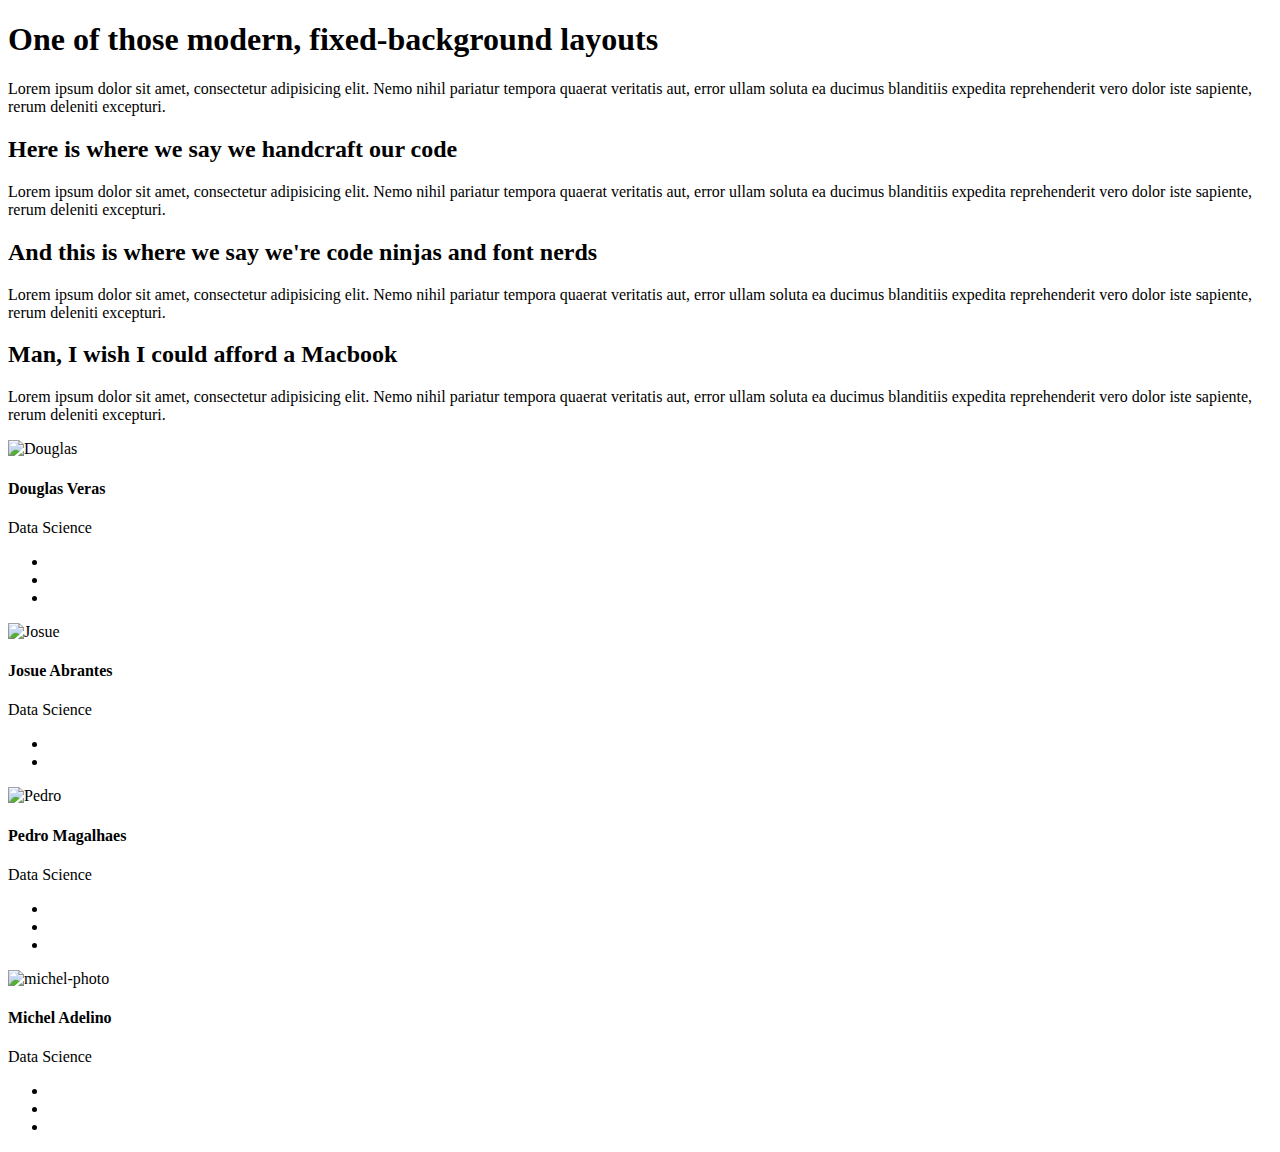
==== index.html @ 4d9acf68 "initial commit" ====
<!DOCTYPE html>
<html lang="en">
<head>
    <meta charset="UTF-8">
    <meta name="viewport" content="width=device-width, initial-scale=1.0">
    <title>home</title>
    <link rel="stylesheet" href="./src/home.css">
</head>
<body>
    <main>
        <div class="panel">
            <div class="content">
              <h1>One of those modern, fixed-background layouts</h1>
              <p>Lorem ipsum dolor sit amet, consectetur adipisicing elit. Nemo nihil pariatur tempora quaerat veritatis aut, error ullam soluta ea ducimus blanditiis expedita reprehenderit vero dolor iste sapiente, rerum deleniti excepturi.</p>
            </div>
          </div>
          
          <div class="panel">
            <div class="content">
              <h2>Here is where we say we handcraft our code</h2>
              <p>Lorem ipsum dolor sit amet, consectetur adipisicing elit. Nemo nihil pariatur tempora quaerat veritatis aut, error ullam soluta ea ducimus blanditiis expedita reprehenderit vero dolor iste sapiente, rerum deleniti excepturi.</p>
            </div>
          </div>
          
          <div class="panel">
            <div class="content">
              <h2>And this is where we say we're code ninjas and font nerds</h2>
              <p>Lorem ipsum dolor sit amet, consectetur adipisicing elit. Nemo nihil pariatur tempora quaerat veritatis aut, error ullam soluta ea ducimus blanditiis expedita reprehenderit vero dolor iste sapiente, rerum deleniti excepturi.</p>
            </div>
          </div>
          
          <div class="panel">
            <div class="content">
              <h2>Man, I wish I could afford a Macbook</h2>
              <p>Lorem ipsum dolor sit amet, consectetur adipisicing elit. Nemo nihil pariatur tempora quaerat veritatis aut, error ullam soluta ea ducimus blanditiis expedita reprehenderit vero dolor iste sapiente, rerum deleniti excepturi.</p>
            </div>
          </div>
          
          <div class="panel">
            <div class="flexbox-container-center">
                <div class="team-members">
                    <div class="member">
                        <img class="team-member-photo" src="#" alt="Douglas">
                        <h4>Douglas Veras</h4>
                        <p>Data Science</p>
                        <div class="social-icons-box">
                            <ul class="social-icons">
                                <li><a href="#" target="_blank"><i class="fa fa-github github"></i></a></li>
                                <li><a href="#t" target="_blank"><i class="fa fa-twitter twitter"></i></a></li>
                                <li><a href="#" target="_blank"><i class="fa fa-linkedin linkedin"></i></a></li>
                            </ul>
                        </div>
                    </div>
                    <div class="member">
                        <img class="team-member-photo" src="#" alt="Josue">
                        <h4>Josue Abrantes</h4>
                        <p>Data Science</p>
                        <div class="social-icons-box">
                            <ul class="social-icons">
                                <li><a href="#" target="_blank"><i class="fa fa-github github"></i></a></li>
                                <li><a href="#" target="_blank"><i class="fa fa-linkedin linkedin"></i></a></li>
                            </ul>
                        </div>
                    </div>
                    <div class="member">
                        <img class="team-member-photo" src="#" alt="Pedro">
                        <h4>Pedro Magalhaes</h4>
                        <p>Data Science</p>
                        <div class="social-icons-box">
                            <ul class="social-icons">
                                <li><a href="#" target="_blank"><i class="fa fa-github github"></i></a></li>
                                <li><a href="#" target="_blank"><i class="fa fa-twitter twitter"></i></a></li>
                                <li><a href="#" target="_blank"><i class="fa fa-linkedin linkedin"></i></a></li>
                            </ul>
                        </div>
                    </div>
                    <div class="member">
                        <img class="team-member-photo" src="./images/img-michel.png" alt="michel-photo">
                        <h4>Michel Adelino</h4>
                        <p>Data Science</p>
                        <div class="social-icons-box">
                            <ul class="social-icons">
                                <li><a href="https://github.com/MichMatrix/" target="_blank"><i class="fa fa-github github"></i></a></li>
                                <li><a href="https://twitter.com/chelino_" target="_blank"><i class="fa fa-twitter twitter"></i></a></li>
                                <li><a href="https://www.linkedin.com/in/michel-adelino/" target="_blank"><i class="fa fa-linkedin linkedin"></i></a></li>
                            </ul>
                        </div>
                    </div>
                </div>
            </div>
          </div>
    </main>
</body>
</html>
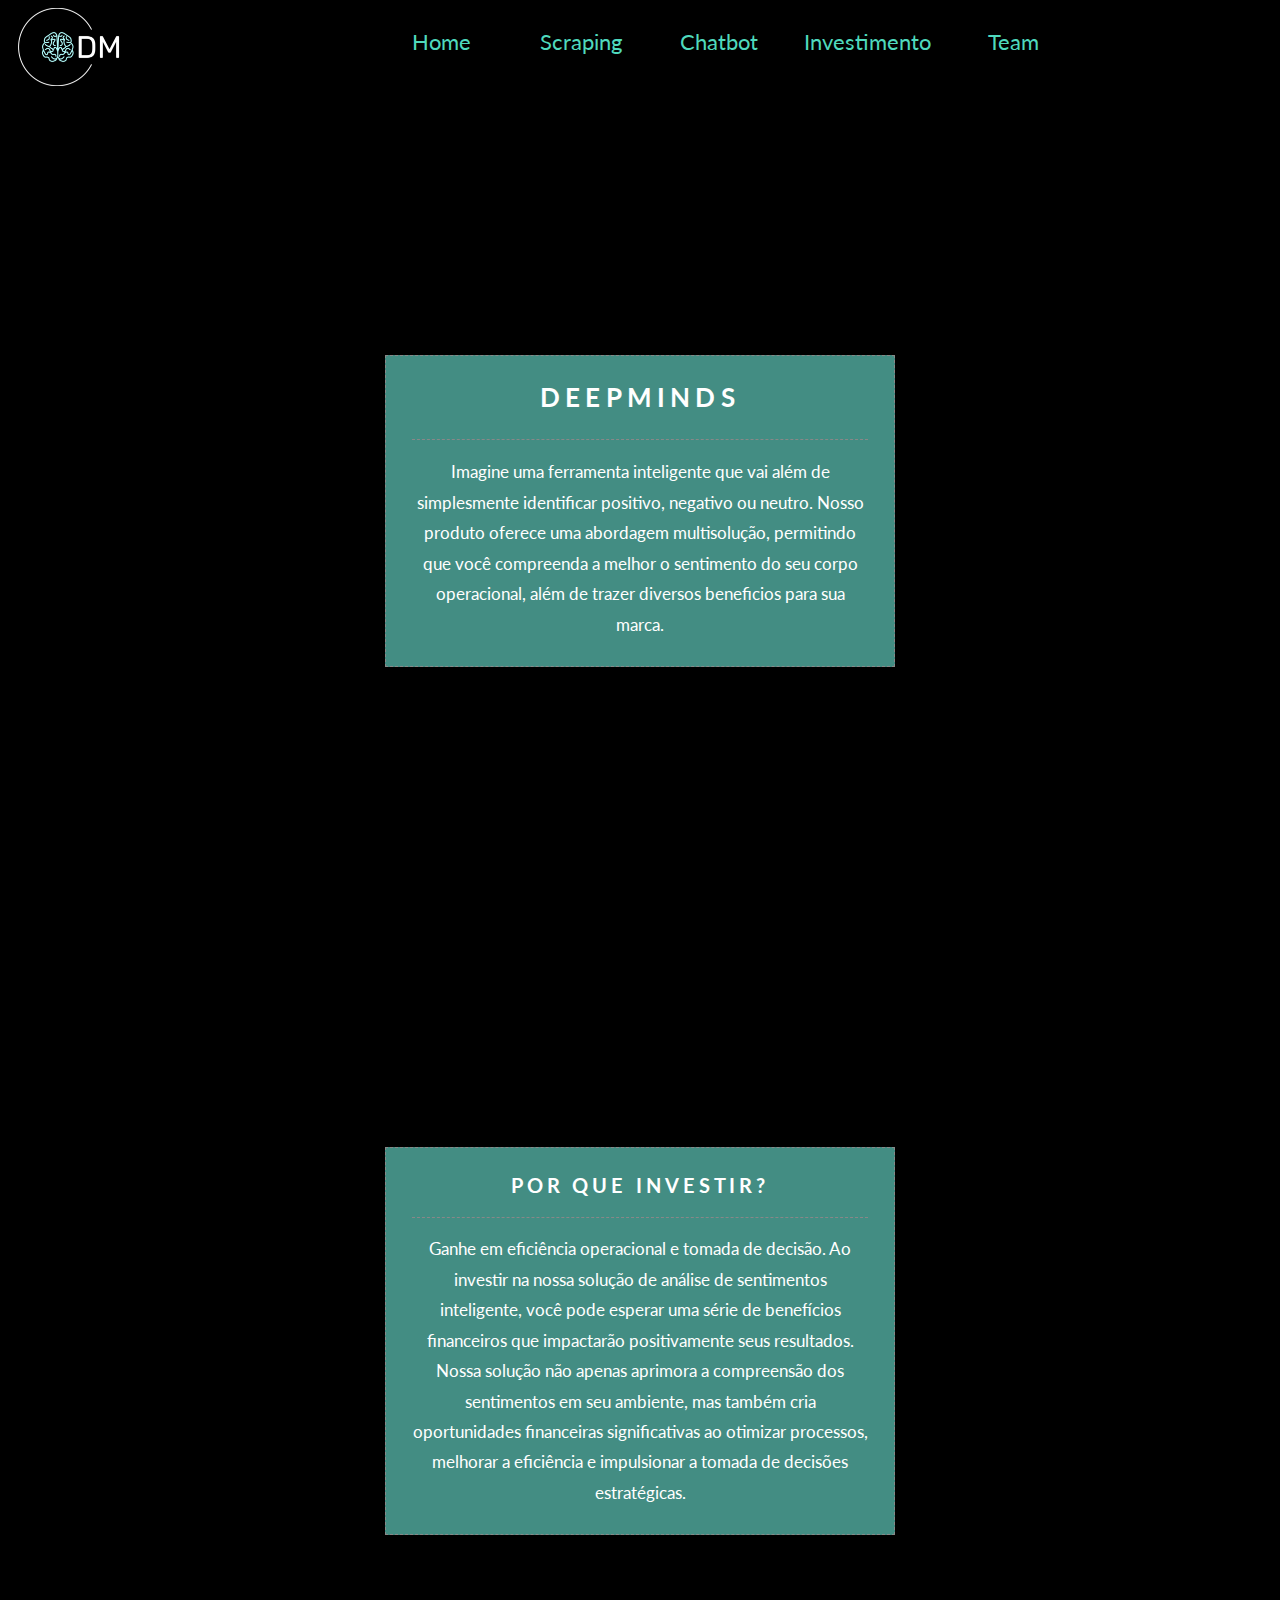
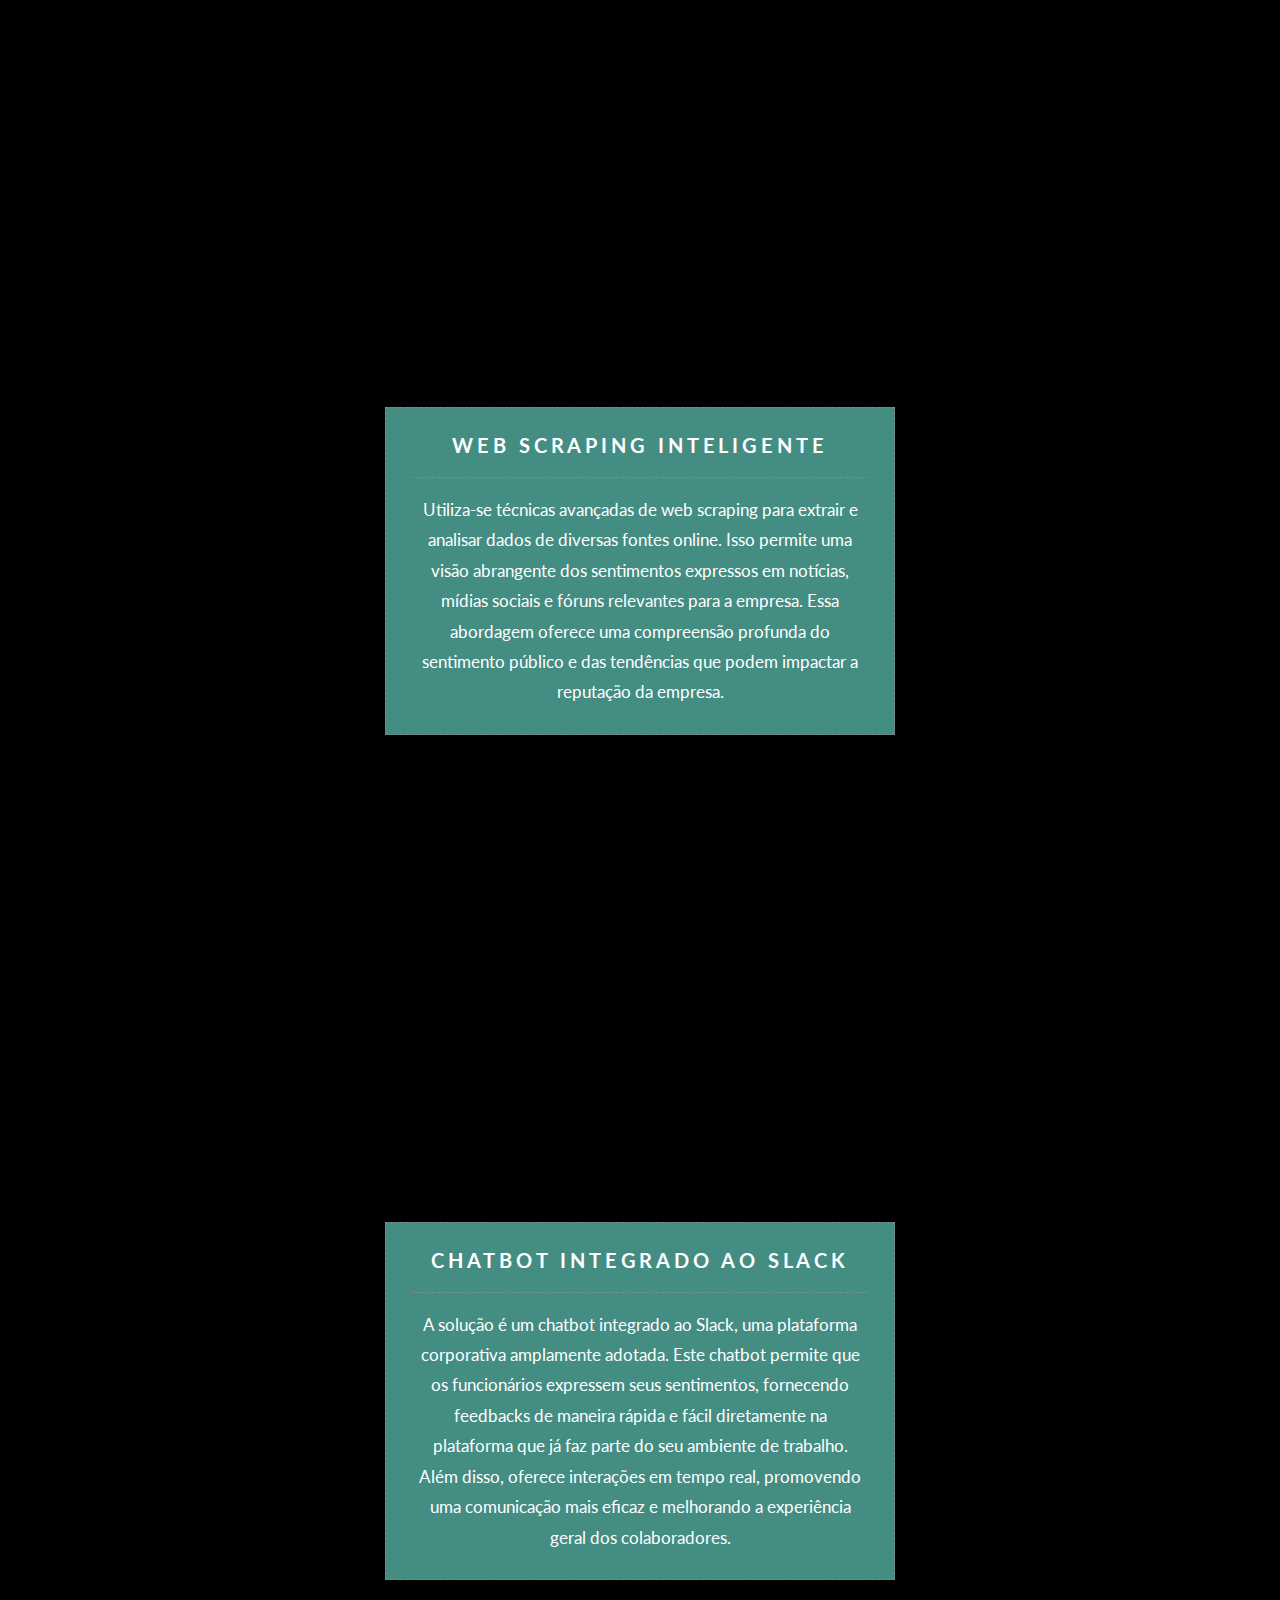
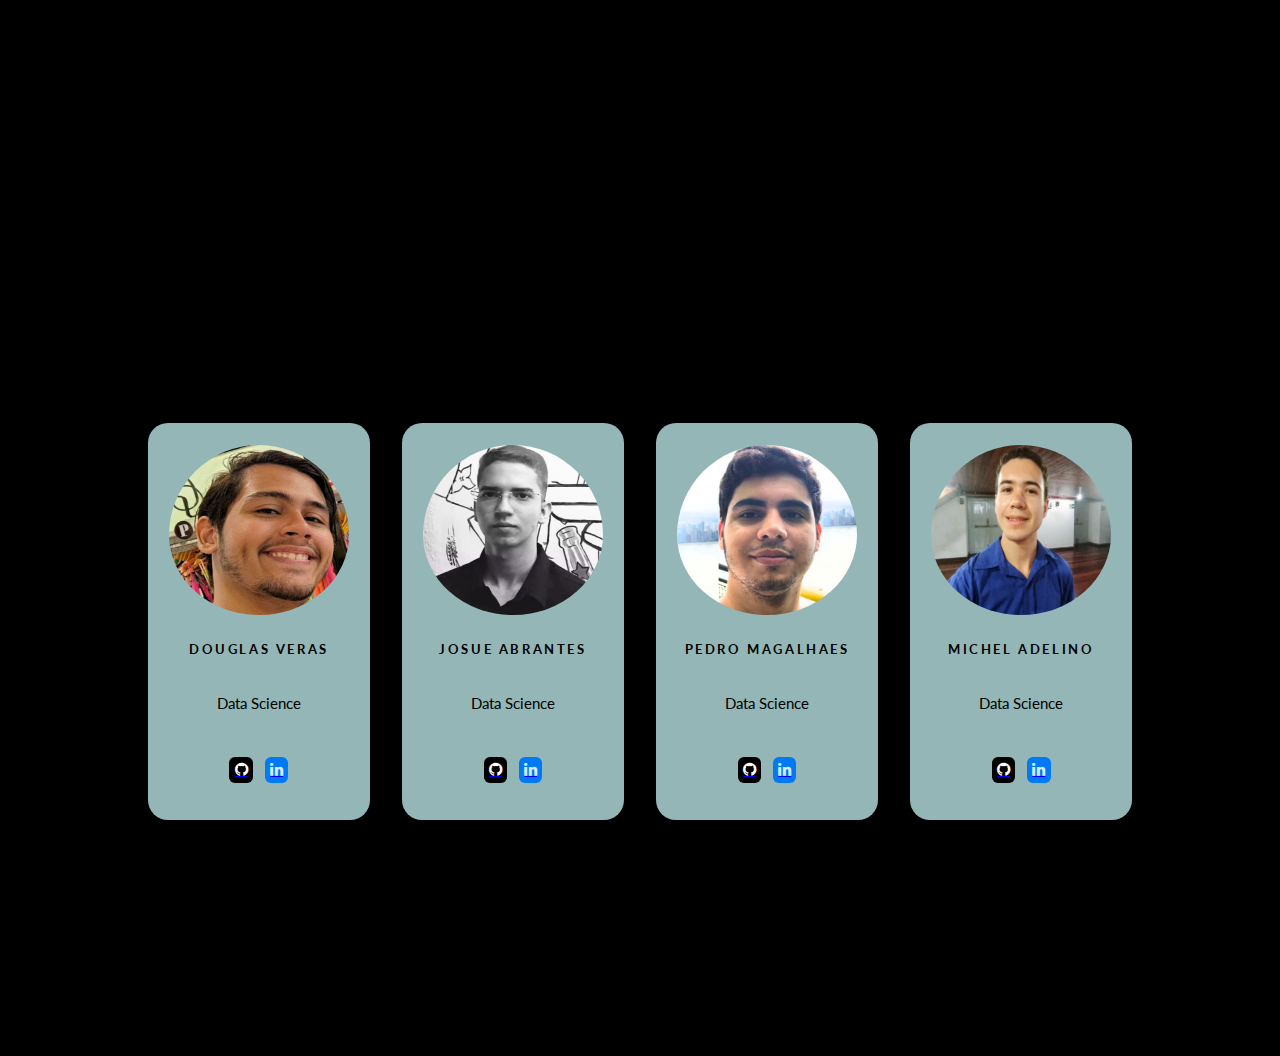
==== commit fca62d66: "feature: add content to landpage" ====
--- a/index.html
+++ b/index.html
@@ -7,88 +7,100 @@
     <link rel="stylesheet" href="./src/home.css">
 </head>
 <body>
-    <main>
-        <div class="panel">
-            <div class="content">
-              <h1>One of those modern, fixed-background layouts</h1>
-              <p>Lorem ipsum dolor sit amet, consectetur adipisicing elit. Nemo nihil pariatur tempora quaerat veritatis aut, error ullam soluta ea ducimus blanditiis expedita reprehenderit vero dolor iste sapiente, rerum deleniti excepturi.</p>
-            </div>
+  <nav>
+    <div class="nav-bar">
+      <img class="logo-deepminds" src="./src/img/dm-logo.png" alt="deep-minds">
+      <ul class="menu">
+        <li><a href="#home">Home</a></li>
+        <li><a href="#web-scraping">Scraping</a></li>
+        <li><a href="#chatbot">Chatbot</a></li>
+        <li><a href="#investimento">Investimento</a></li>
+        <li><a href="#team">Team</a></li>
+      </ul>
+    </div>
+  </nav>
+  <main>
+      <div id="home" class="panel first-container">
+          <div class="content">
+            <h1>DeepMinds</h1>
+            <p>Imagine uma ferramenta inteligente que vai além de simplesmente identificar positivo, negativo ou neutro. Nosso produto oferece uma abordagem multisolução, permitindo que você compreenda a melhor o sentimento do seu corpo operacional, além de trazer diversos beneficios para sua marca.</p>
           </div>
-          
-          <div class="panel">
-            <div class="content">
-              <h2>Here is where we say we handcraft our code</h2>
-              <p>Lorem ipsum dolor sit amet, consectetur adipisicing elit. Nemo nihil pariatur tempora quaerat veritatis aut, error ullam soluta ea ducimus blanditiis expedita reprehenderit vero dolor iste sapiente, rerum deleniti excepturi.</p>
-            </div>
+        </div>
+        
+        <div id="investimento" class="panel">
+          <div class="content">
+            <h2>Por que investir?</h2>
+            <p> Ganhe em eficiência operacional e tomada de decisão. Ao investir na nossa solução de análise de sentimentos inteligente, você pode esperar uma série de benefícios financeiros que impactarão positivamente seus resultados. Nossa solução não apenas aprimora a compreensão dos sentimentos em seu ambiente, mas também cria oportunidades financeiras significativas ao otimizar processos, melhorar a eficiência e impulsionar a tomada de decisões estratégicas.</p>
           </div>
-          
-          <div class="panel">
-            <div class="content">
-              <h2>And this is where we say we're code ninjas and font nerds</h2>
-              <p>Lorem ipsum dolor sit amet, consectetur adipisicing elit. Nemo nihil pariatur tempora quaerat veritatis aut, error ullam soluta ea ducimus blanditiis expedita reprehenderit vero dolor iste sapiente, rerum deleniti excepturi.</p>
-            </div>
+        </div>
+        
+        <div id="web-scraping" class="panel">
+          <div class="content">
+            <h2>Web Scraping Inteligente</h2>
+            <p>Utiliza-se técnicas avançadas de web scraping para extrair e analisar dados de diversas fontes online. Isso permite uma visão abrangente dos sentimentos expressos em notícias, mídias sociais e fóruns relevantes para a empresa. Essa abordagem oferece uma compreensão profunda do sentimento público e das tendências que podem impactar a reputação da empresa.</p>
           </div>
-          
-          <div class="panel">
-            <div class="content">
-              <h2>Man, I wish I could afford a Macbook</h2>
-              <p>Lorem ipsum dolor sit amet, consectetur adipisicing elit. Nemo nihil pariatur tempora quaerat veritatis aut, error ullam soluta ea ducimus blanditiis expedita reprehenderit vero dolor iste sapiente, rerum deleniti excepturi.</p>
-            </div>
+        </div>
+        
+        <div id="chatbot" class="panel">
+          <div class="content">
+            <h2>Chatbot Integrado ao Slack</h2>
+            <p>A solução é um chatbot integrado ao Slack, uma plataforma corporativa amplamente adotada. Este chatbot permite que os funcionários expressem seus sentimentos, fornecendo feedbacks de maneira rápida e fácil diretamente na plataforma que já faz parte do seu ambiente de trabalho. Além disso, oferece interações em tempo real, promovendo uma comunicação mais eficaz e melhorando a experiência geral dos colaboradores.</p>
           </div>
-          
-          <div class="panel">
-            <div class="flexbox-container-center">
-                <div class="team-members">
-                    <div class="member">
-                        <img class="team-member-photo" src="#" alt="Douglas">
-                        <h4>Douglas Veras</h4>
-                        <p>Data Science</p>
-                        <div class="social-icons-box">
-                            <ul class="social-icons">
-                                <li><a href="#" target="_blank"><i class="fa fa-github github"></i></a></li>
-                                <li><a href="#t" target="_blank"><i class="fa fa-twitter twitter"></i></a></li>
-                                <li><a href="#" target="_blank"><i class="fa fa-linkedin linkedin"></i></a></li>
-                            </ul>
-                        </div>
-                    </div>
-                    <div class="member">
-                        <img class="team-member-photo" src="#" alt="Josue">
-                        <h4>Josue Abrantes</h4>
-                        <p>Data Science</p>
-                        <div class="social-icons-box">
-                            <ul class="social-icons">
-                                <li><a href="#" target="_blank"><i class="fa fa-github github"></i></a></li>
-                                <li><a href="#" target="_blank"><i class="fa fa-linkedin linkedin"></i></a></li>
-                            </ul>
-                        </div>
-                    </div>
-                    <div class="member">
-                        <img class="team-member-photo" src="#" alt="Pedro">
-                        <h4>Pedro Magalhaes</h4>
-                        <p>Data Science</p>
-                        <div class="social-icons-box">
-                            <ul class="social-icons">
-                                <li><a href="#" target="_blank"><i class="fa fa-github github"></i></a></li>
-                                <li><a href="#" target="_blank"><i class="fa fa-twitter twitter"></i></a></li>
-                                <li><a href="#" target="_blank"><i class="fa fa-linkedin linkedin"></i></a></li>
-                            </ul>
-                        </div>
-                    </div>
-                    <div class="member">
-                        <img class="team-member-photo" src="./images/img-michel.png" alt="michel-photo">
-                        <h4>Michel Adelino</h4>
-                        <p>Data Science</p>
-                        <div class="social-icons-box">
-                            <ul class="social-icons">
-                                <li><a href="https://github.com/MichMatrix/" target="_blank"><i class="fa fa-github github"></i></a></li>
-                                <li><a href="https://twitter.com/chelino_" target="_blank"><i class="fa fa-twitter twitter"></i></a></li>
-                                <li><a href="https://www.linkedin.com/in/michel-adelino/" target="_blank"><i class="fa fa-linkedin linkedin"></i></a></li>
-                            </ul>
-                        </div>
-                    </div>
-                </div>
-            </div>
+        </div>
+        
+        <div id="team" class="panel">
+          <div class="flexbox-container-center">
+              <div class="team-members">
+                  <div class="member">
+                      <img class="team-member-photo" src="./src/img/douglas.png" alt="Douglas">
+                      <h4>Douglas Veras</h4>
+                      <p>Data Science</p>
+                      <div class="social-icons-box">
+                          <ul class="social-icons">
+                              <li><a href="https://github.com/Douglas1546" target="_blank"><i class="fa fa-github github"></i></a></li>
+                              <li><a href="https://www.linkedin.com/in/douglas-veras-8017b4210/" target="_blank"><i class="fa fa-linkedin linkedin"></i></a></li>
+                          </ul>
+                      </div>
+                  </div>
+                  <div class="member">
+                      <img class="team-member-photo" src="./src/img/josue.png" alt="Josue">
+                      <h4>Josue Abrantes</h4>
+                      <p>Data Science</p>
+                      <div class="social-icons-box">
+                          <ul class="social-icons">
+                              <li><a href="https://github.com/Josu3A" target="_blank"><i class="fa fa-github github"></i></a></li>
+                              <li><a href="https://www.linkedin.com/in/josué-abrantes-737432232/" target="_blank"><i class="fa fa-linkedin linkedin"></i></a></li>
+                          </ul>
+                      </div>
+                  </div>
+                  <div class="member">
+                      <img class="team-member-photo" src="./src/img/pedro.png" alt="Pedro">
+                      <h4>Pedro Magalhaes</h4>
+                      <p>Data Science</p>
+                      <div class="social-icons-box">
+                          <ul class="social-icons">
+                              <li><a href="https://github.com/Pedro-HMC-Martins" target="_blank"><i class="fa fa-github github"></i></a></li>
+                              <li><a href="https://www.linkedin.com/in/pedro-henrique-malheiros-costa-martins-0babab211/" target="_blank"><i class="fa fa-linkedin linkedin"></i></a></li>
+                          </ul>
+                      </div>
+                  </div>
+                  <div class="member">
+                      <img class="team-member-photo" src="./src/img/michel.jpg" alt="michel-photo">
+                      <h4>Michel Adelino</h4>
+                      <p>Data Science</p>
+                      <div class="social-icons-box">
+                          <ul class="social-icons">
+                              <li><a href="https://github.com/MichMatrix/" target="_blank"><i class="fa fa-github github"></i></a></li>
+                              <li><a href="https://www.linkedin.com/in/michel-adelino/" target="_blank"><i class="fa fa-linkedin linkedin"></i></a></li>
+                          </ul>
+                      </div>
+                  </div>
+              </div>
           </div>
-    </main>
+        </div>
+  </main>
+  <footer>
+    <p>  </p>
+  </footer>
 </body>
 </html>--- a/src/home.css
+++ b/src/home.css
@@ -0,0 +1,279 @@
+@import url(https://fonts.googleapis.com/css?family=Lato:300);
+@import url(https://cdnjs.cloudflare.com/ajax/libs/font-awesome/4.6.3/css/font-awesome.css);
+
+* {
+  box-sizing: border-box;
+}
+
+html {
+  line-height: 1.8;
+  font-size: 13px;
+  background: #000;
+  font-family: Lato, sans-serif;
+}
+
+h1,h2,h3,h4,h5,h6 {
+  line-height: 1.2;
+  text-transform: uppercase;
+  letter-spacing: .2em;
+}
+
+p {
+  font-size: 1.3rem;
+}
+
+/*nav-bar*/
+
+.menu {
+  display: flex;
+  justify-content: center;
+  align-items: center;
+  max-width: 720px;
+  margin: 0 auto;
+  list-style: none;
+}
+
+.menu li {
+  width: 125px;
+  height: 50px;
+  transition: background-position-x 0.9s linear;
+  text-align: center;
+}
+
+.menu li a {
+  font-size: 22px;
+  color: #4fd9bd;
+  text-decoration: none;
+  transition: all 0.45s;
+}
+
+.menu li:hover {
+  background: url("[data-uri]");
+  animation: line 1s;
+}
+
+.menu li:hover a {
+  color: #4fd9bd;
+}
+
+.menu li:not(:last-child) {
+  margin-right: 30px;
+}
+
+@keyframes line {
+  0% {
+    background-position-x: 390px;
+  }
+}
+
+.nav-bar{
+  display: flex;
+  justify-content: space-around;
+  flex-wrap: wrap;
+}
+
+/*end nav-bar*/
+
+.panel {
+  min-height: 90vh;
+  margin: 20px;
+  background: url(https://images.unsplash.com/39/lIZrwvbeRuuzqOoWJUEn_Photoaday_CSD%20%281%20of%201%29-5.jpg?q=80&w=1470&auto=format&fit=crop&ixlib=rb-4.0.3&ixid=M3wxMjA3fDB8MHxwaG90by1wYWdlfHx8fGVufDB8fHx8fA%3D%3D) no-repeat 50% 50%;
+  background-size: cover;
+  background-attachment: fixed;
+  display: flex;
+  padding: 2em;
+  justify-content: center;
+  align-items: center;
+  
+  &:nth-child(2) {
+    background-image: url(https://unsplash.it/g/901/600);
+  }
+  &:nth-child(3) {
+    background-image: url(https://unsplash.it/g/900/601);
+  }
+  &:nth-child(4) {
+    background-image: url(https://unsplash.it/g/900/601?image=0);
+  }
+  &:nth-child(5) {
+    background-image: url(https://images.unsplash.com/photo-1527576539890-dfa815648363?q=80&w=1530&auto=format&fit=crop&ixlib=rb-4.0.3&ixid=M3wxMjA3fDB8MHxwaG90by1wYWdlfHx8fGVufDB8fHx8fA%3D%3D);
+  }}
+
+.content {
+  max-width: 510px;
+  text-align: center;
+  padding: 2em;
+  background: #47958af2;
+  border: 1px dashed #888;
+  box-shadow: 0 0 0 10px rgba(#000,.8);
+  color: #fff;
+  *:first-child {
+    margin-top: 0;
+  }
+  *:last-child {
+    margin-bottom: 0;
+  }
+  h1, h2 {
+    padding-bottom: 1em;
+    border-bottom: 1px dashed #888;
+  }
+}
+
+.first-container{
+  display: flex;
+  flex-direction: column;
+}
+
+.logo-deepminds {
+  width: 15vh;
+  display: flex;
+  padding-left: 10px;
+}
+
+/*team section style*/
+
+.flexbox-container-center{
+    display:flex;
+    flex-direction:column;
+    align-items:center;
+    margin: auto;
+    padding: 0px 30px;
+    justify-content: center;
+}
+
+.about-chuckster {
+    display:flex;
+    flex-direction:column;
+    justify-content: center;
+    align-items:center;
+    padding: 0 40px 30px;
+  
+}
+
+.about-chuckster p{
+    display:flex;
+    justify-content: center;
+    align-items:center;
+}
+
+#teamSection h2 {
+    font-size: 25px;
+    font-weight: 700;
+    padding-bottom:8px;
+}
+
+#teamSection h4 {
+    font-size: 20px;
+    font-weight: 500;
+    display: flex;
+}
+
+.team-members {
+    display:flex;
+    flex-direction:row;
+    align-items:center;
+    flex-wrap: wrap;
+    justify-content: space-between;
+    gap: 2.5rem;
+    padding: 1rem 0 2.5rem;
+}
+
+.team-members p {
+    font-size: 15px;
+    font-weight: 400;
+}
+
+.member {
+    display: flex;
+    align-items: center;
+    flex-direction: column;
+    padding: 1.7rem 1.6rem;
+    background: rgb(200 245 245 / 74%);
+    box-shadow: 0 5px 5px rgba(0, 0, 0, 0.5);
+    border-radius: 20px;
+    transition: all 265ms ease-out;
+    -webkit-transition: all 265ms ease-out;
+    -moz-transition: all 265ms ease-out;
+    -ms-transition: all 265ms ease-out;
+    -o-transition: all 265ms ease-out;
+}
+
+.member:hover {
+    transform: translateY(-5px) scale(1.05);
+    background: rgba(127, 229, 229, 0.665);
+    transition: all 265ms ease-out;
+}
+
+.member h2, .member p {
+    display: flex;
+    justify-content: center;
+}
+
+.team-member-photo {
+    width: 180px;
+    height: 180px;
+    border-radius: 100%;
+    padding-bottom: 10px;
+}
+
+.social-icons-box{
+    display: flex;
+    align-items: center;
+    padding-top: 10px;
+    justify-content: center;
+}
+
+
+.social-icons {
+    padding: 0;
+    display: flex;
+    align-items: center;
+    justify-content: center;
+}
+
+.social-icons-box i {
+    align-items:center;
+    transition: all 265ms ease-out;
+    justify-content: center;
+    padding: 0.4rem;
+    border-radius:6px;
+}
+
+/*github icon*/
+.github {
+  background-color: rgb(0 0 0);
+  color: white;
+}
+
+/*linkedin icon*/
+.linkedin {
+  background-color: #0079f5;
+  color: #ffffffdb;
+}
+
+.social-icons li {
+    display: inline-flex;
+    position: relative;
+    font-size: 1.2em;
+}
+
+.social-icons a {
+    display: flex;
+    padding: 2px 6px;
+}
+
+.social-icons a:before {
+    content: " ";
+    display:flex;
+    transition: all 265ms ease-out;
+}
+
+.social-icons a:hover i {
+    transform: scale(2);
+    color: #00B5F5;
+    background: -webkit-linear-gradient(45deg, #65e1e1, #9fc2d7,  #466bd9);
+    -webkit-background-clip: text;
+        /*the standard property 'background-clip' for compatibility when hover*/
+        background-clip: text; 
+    -webkit-text-fill-color: transparent;
+    transition: all 265ms ease-in;
+}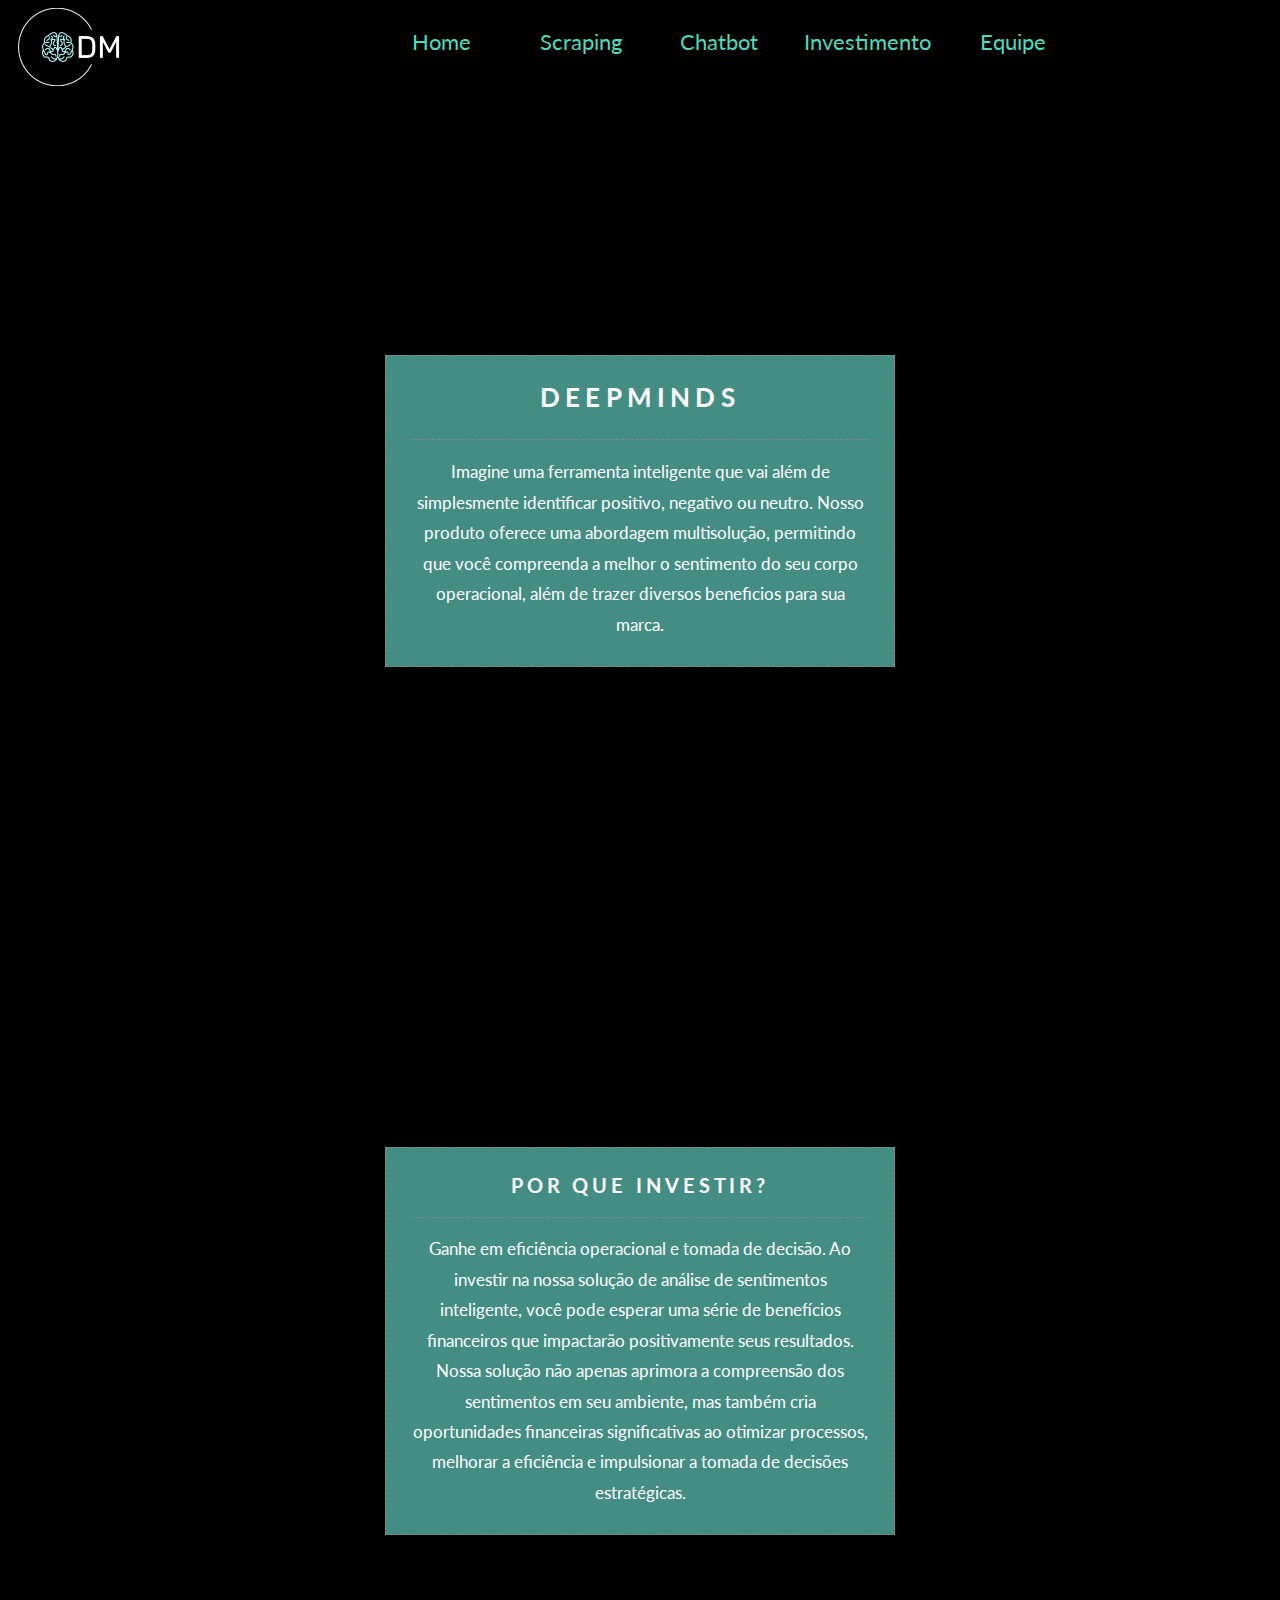
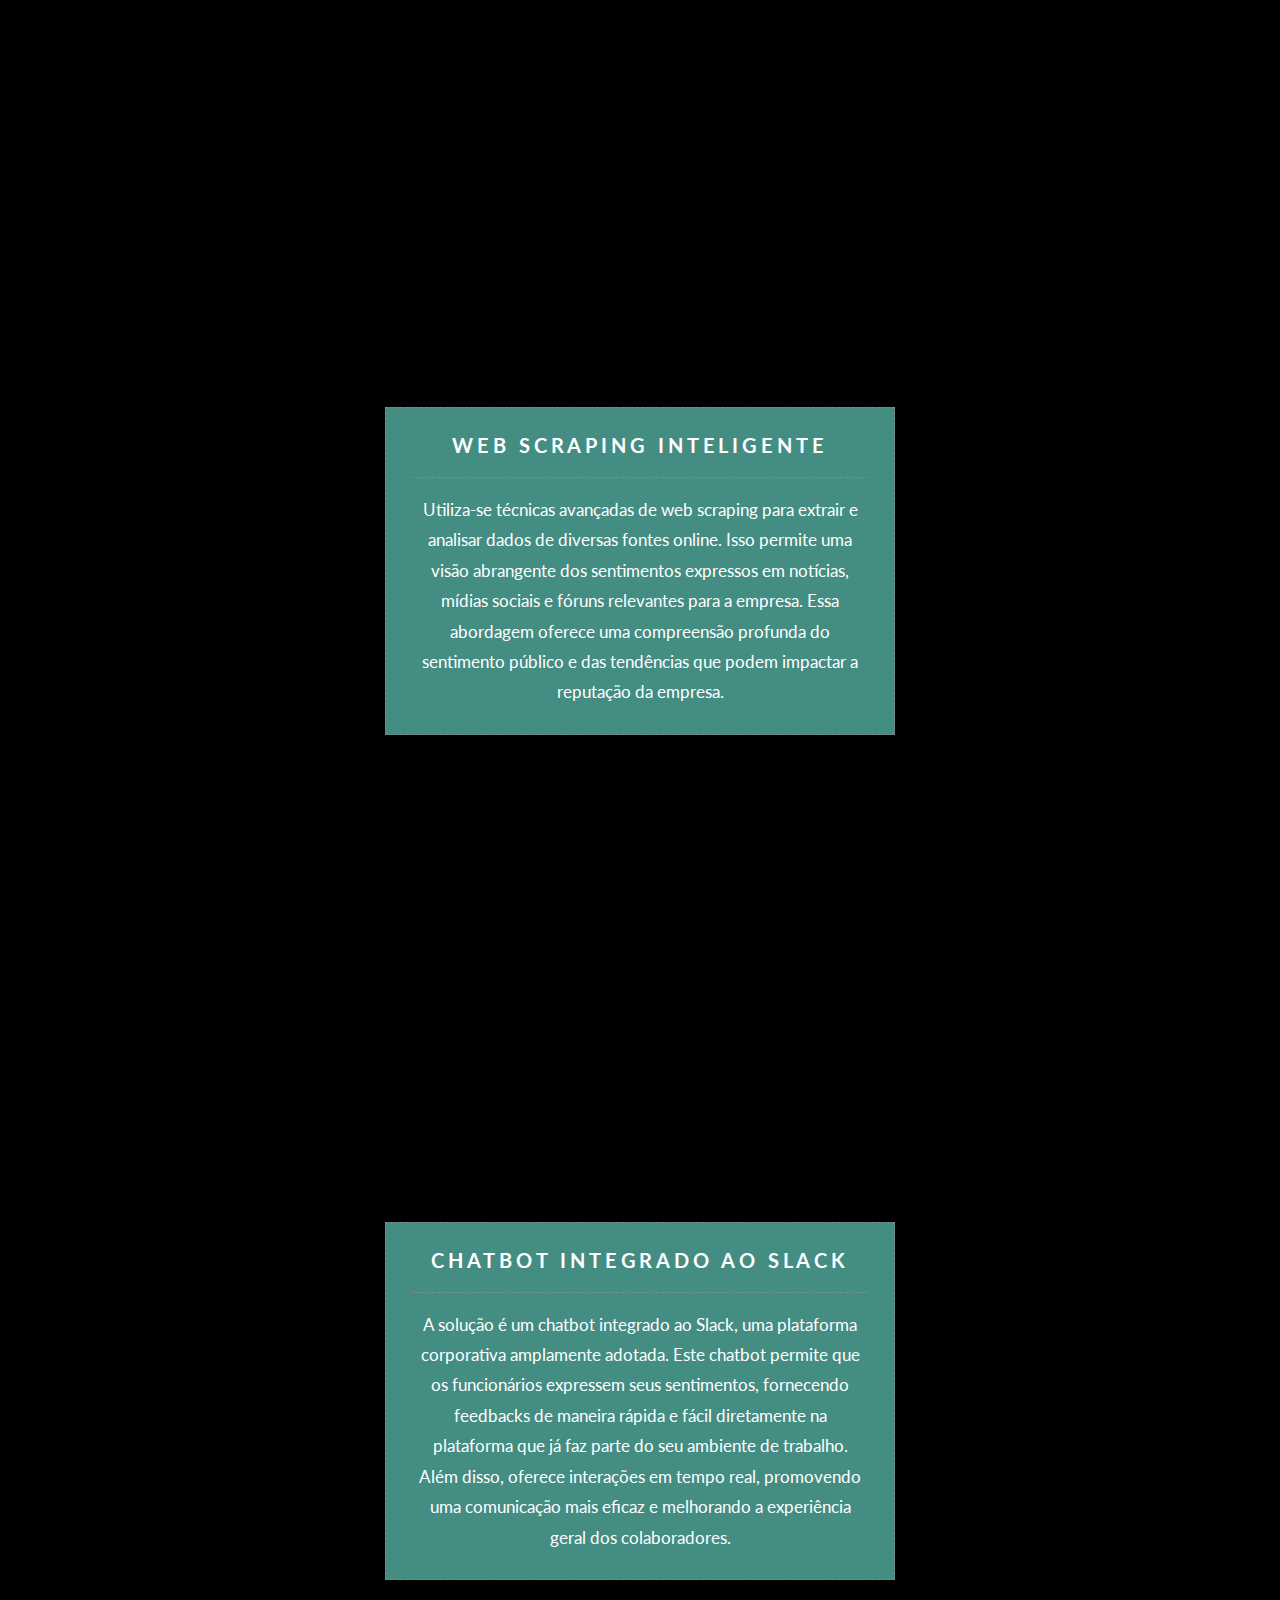
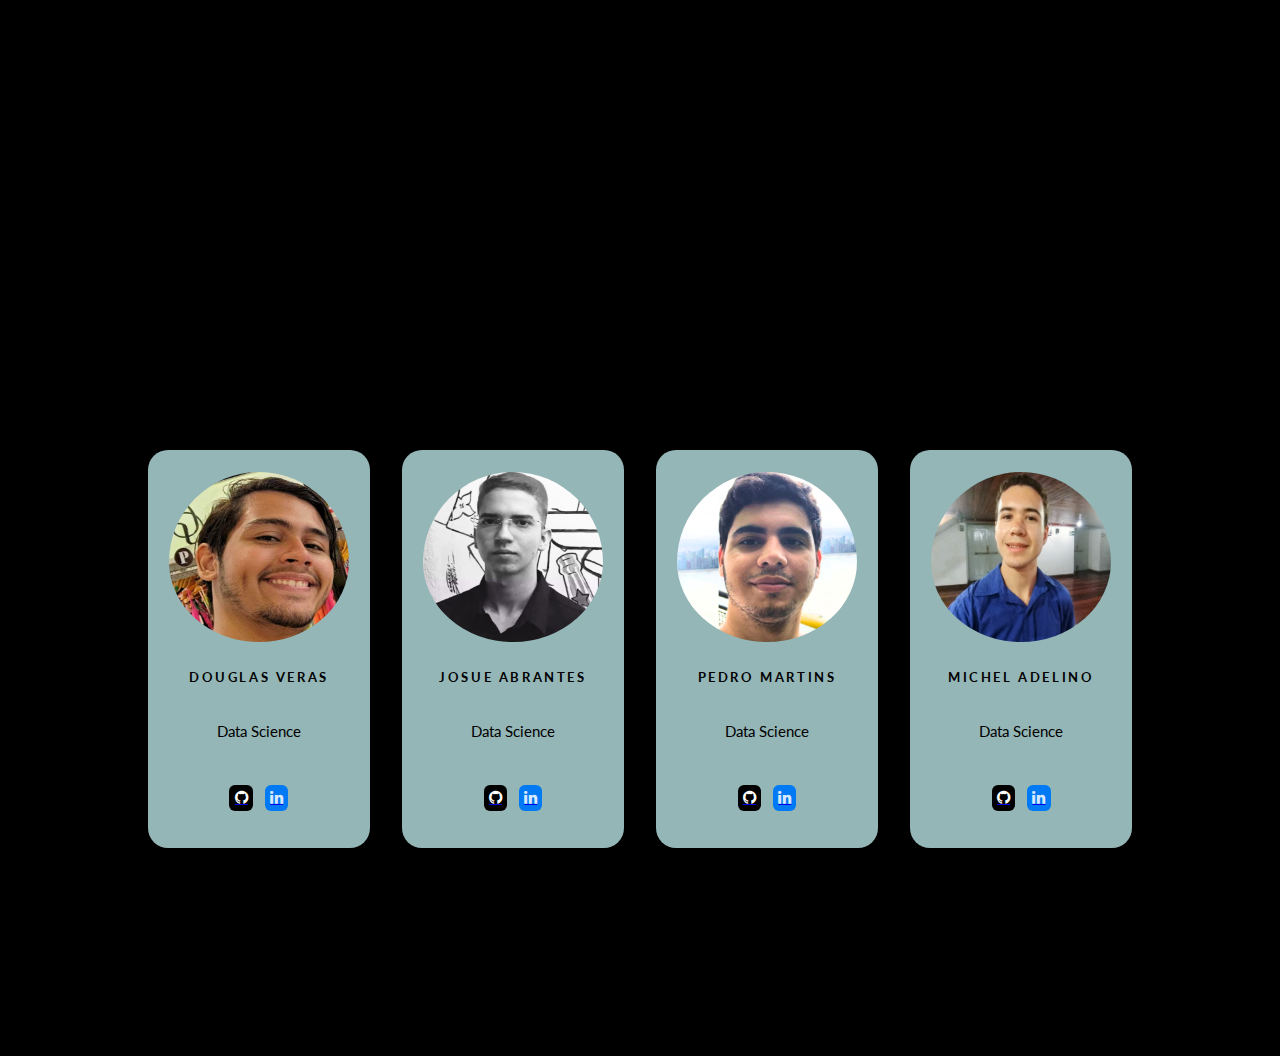
==== commit 1b87b045: "feature: improve team team section" ====
--- a/index.html
+++ b/index.html
@@ -15,7 +15,7 @@
         <li><a href="#web-scraping">Scraping</a></li>
         <li><a href="#chatbot">Chatbot</a></li>
         <li><a href="#investimento">Investimento</a></li>
-        <li><a href="#team">Team</a></li>
+        <li><a href="#team">Equipe</a></li>
       </ul>
     </div>
   </nav>
@@ -50,6 +50,7 @@
         
         <div id="team" class="panel">
           <div class="flexbox-container-center">
+              <h2>Equipe</h2>
               <div class="team-members">
                   <div class="member">
                       <img class="team-member-photo" src="./src/img/douglas.png" alt="Douglas">
@@ -75,7 +76,7 @@
                   </div>
                   <div class="member">
                       <img class="team-member-photo" src="./src/img/pedro.png" alt="Pedro">
-                      <h4>Pedro Magalhaes</h4>
+                      <h4>Pedro Martins</h4>
                       <p>Data Science</p>
                       <div class="social-icons-box">
                           <ul class="social-icons">
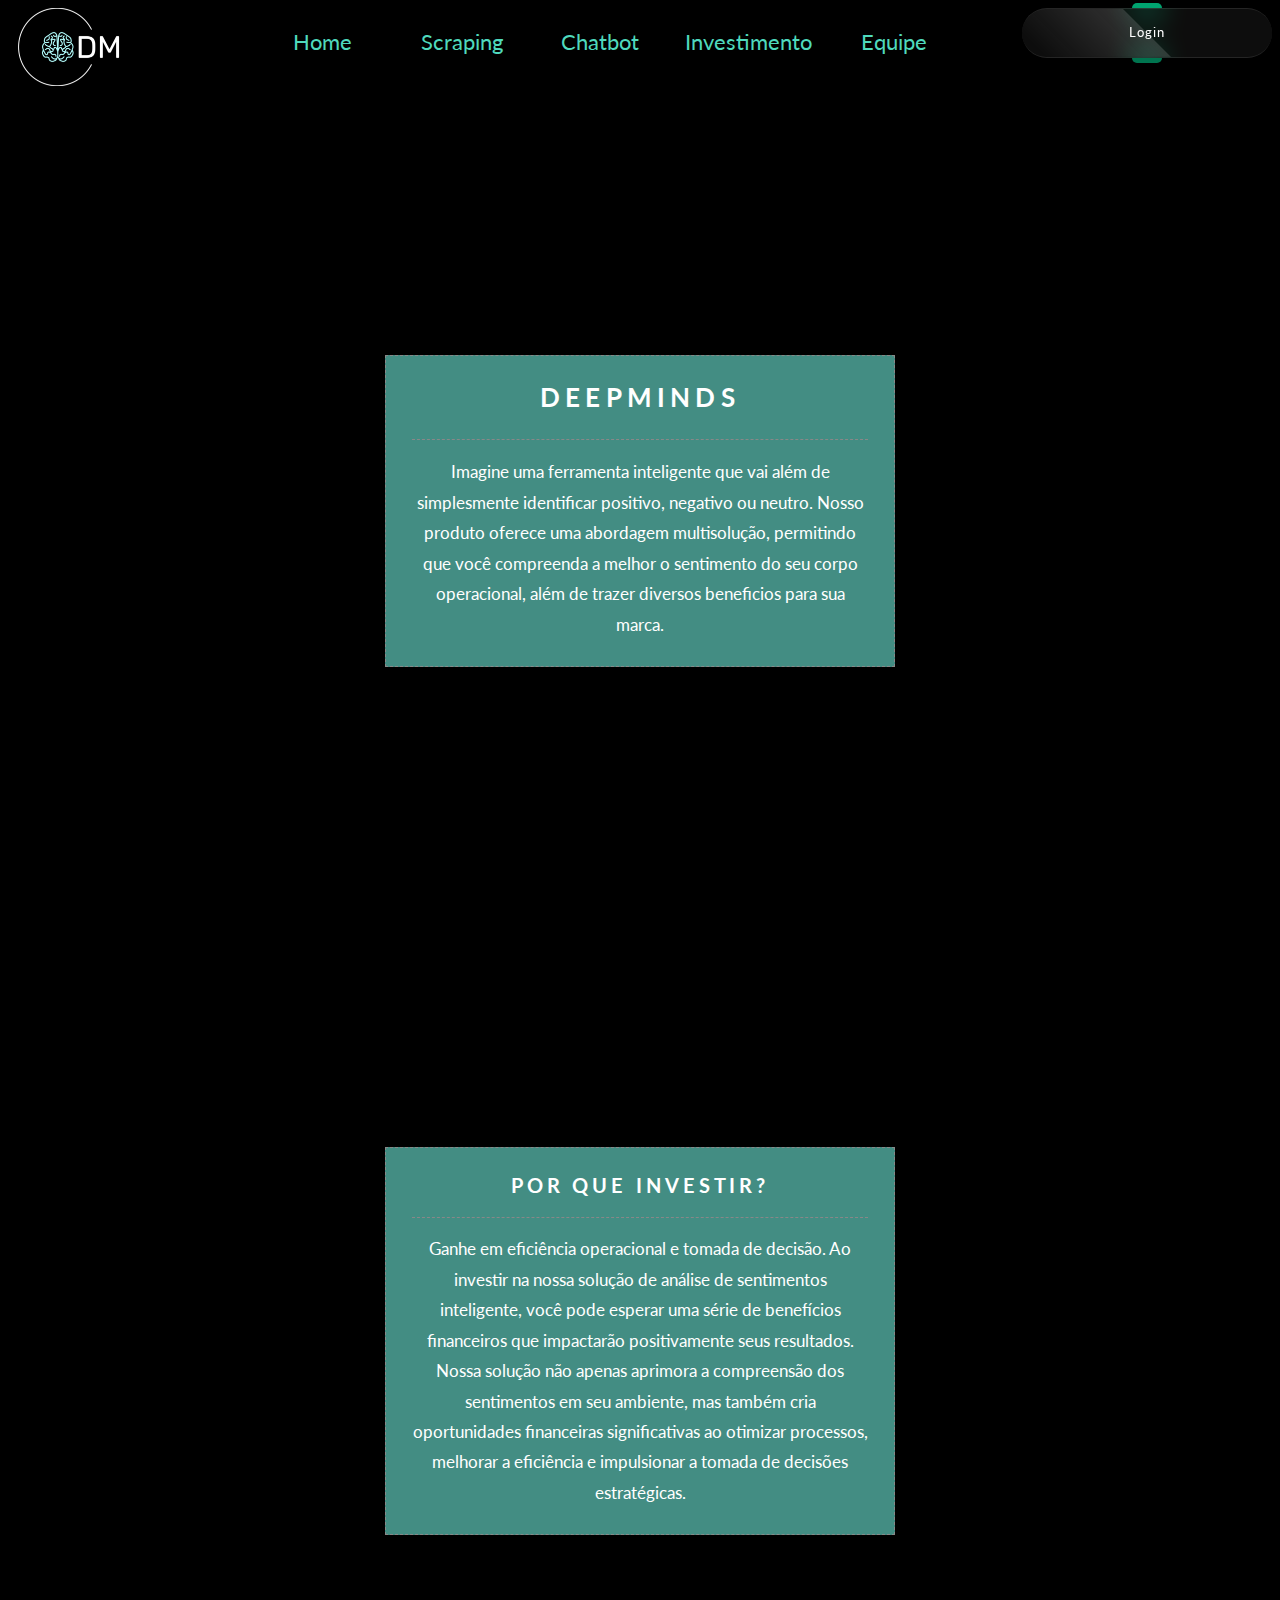
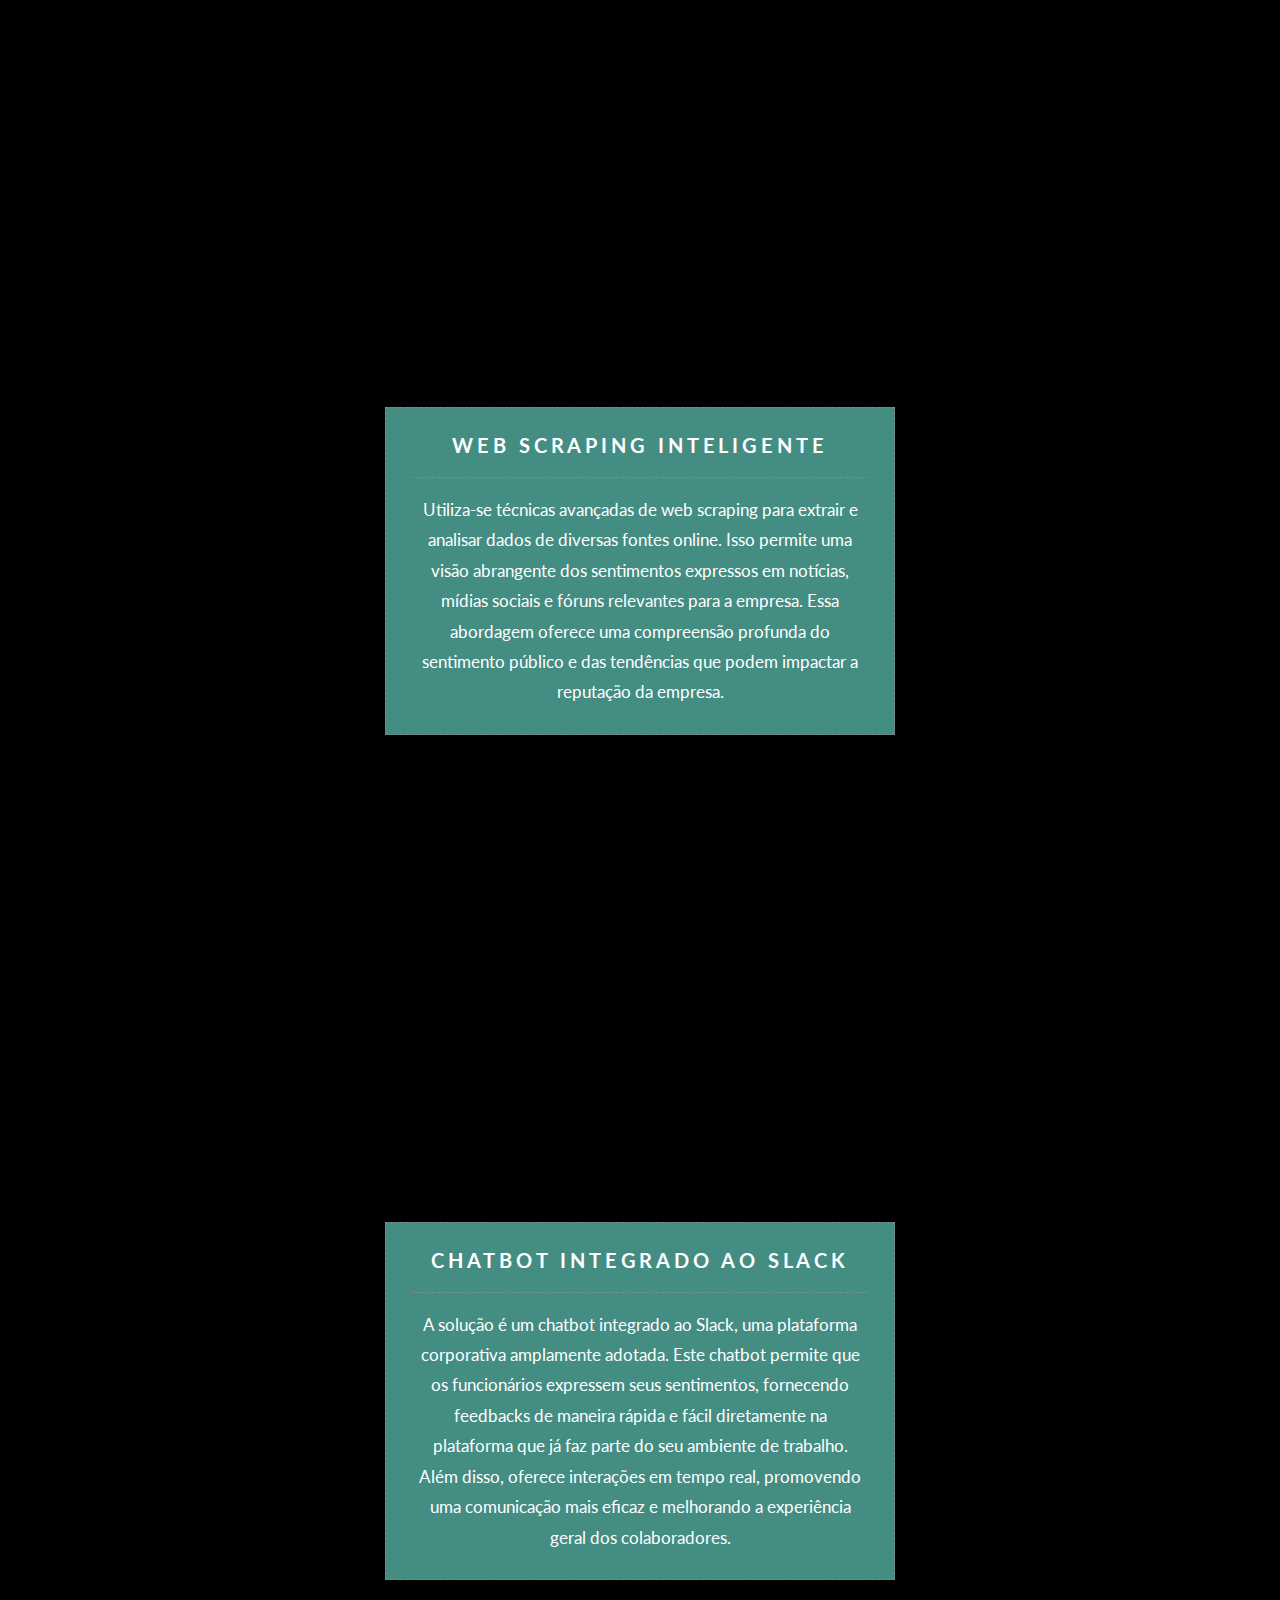
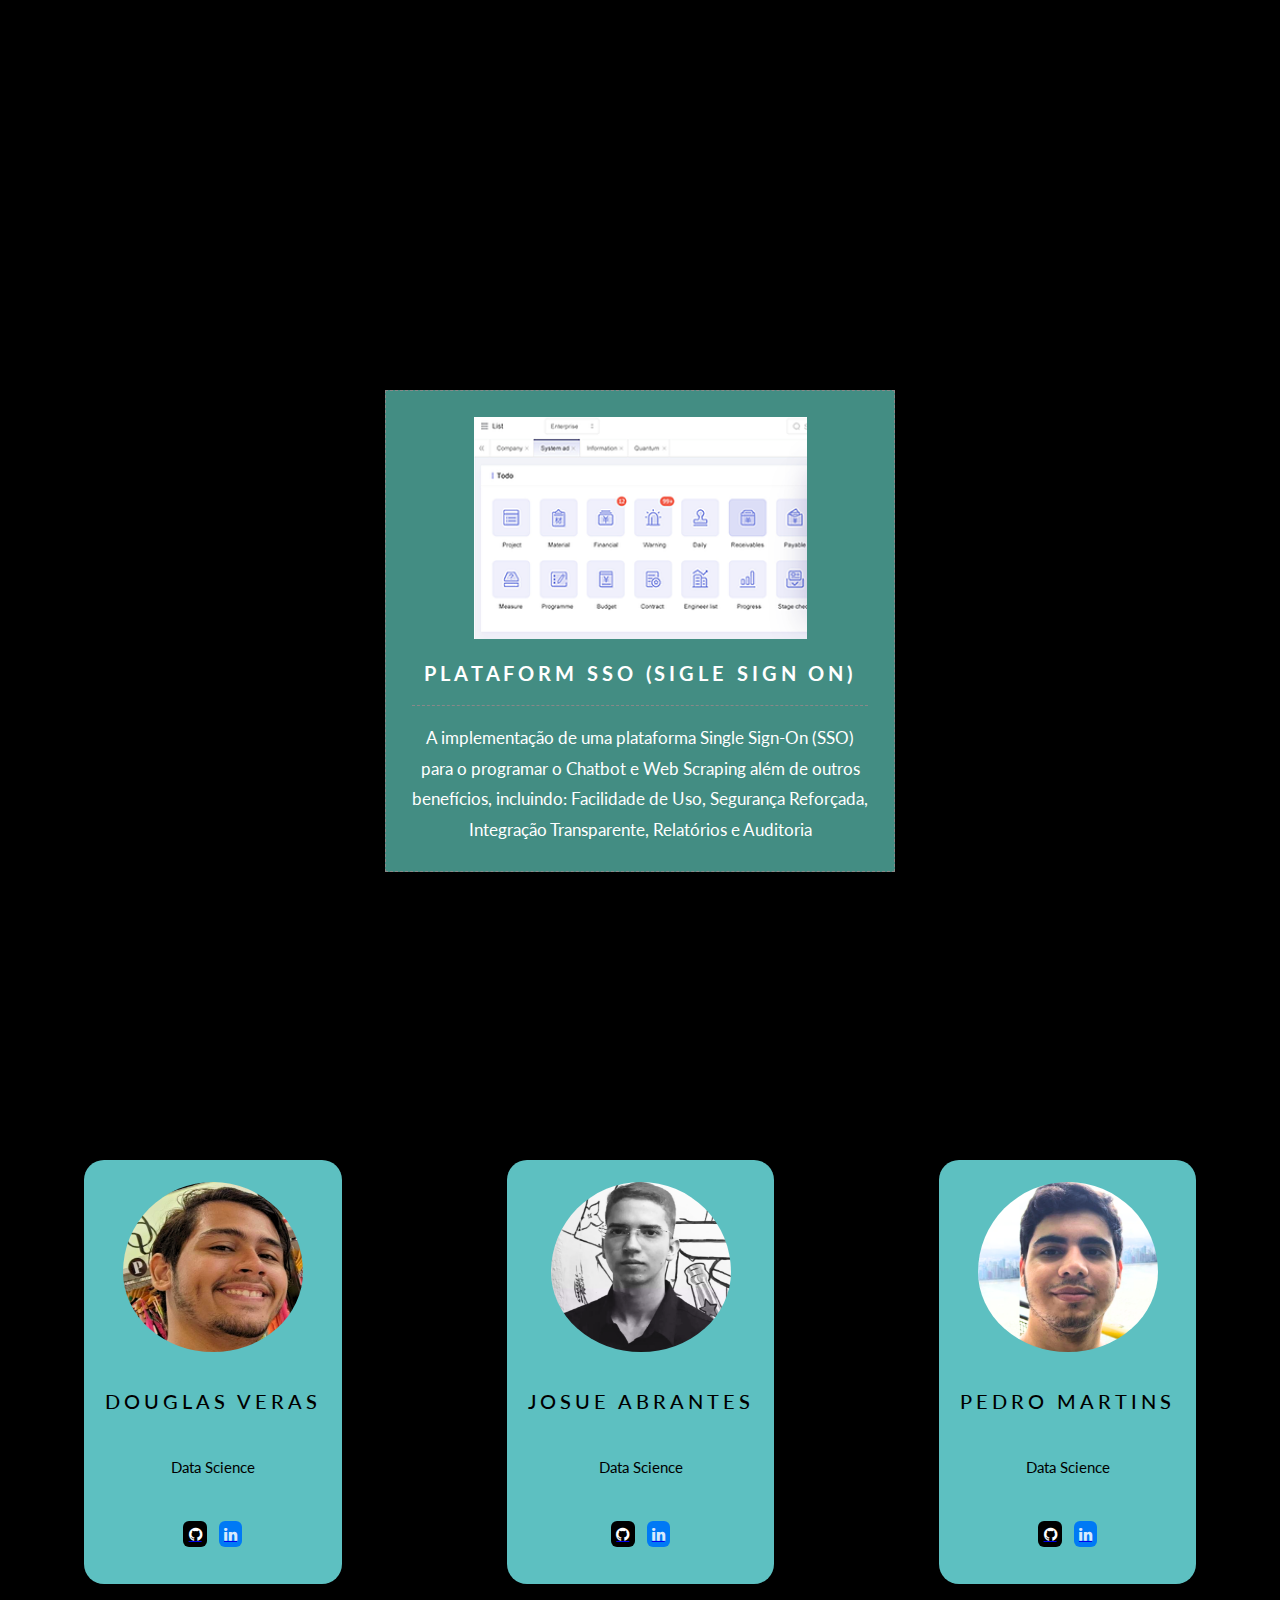
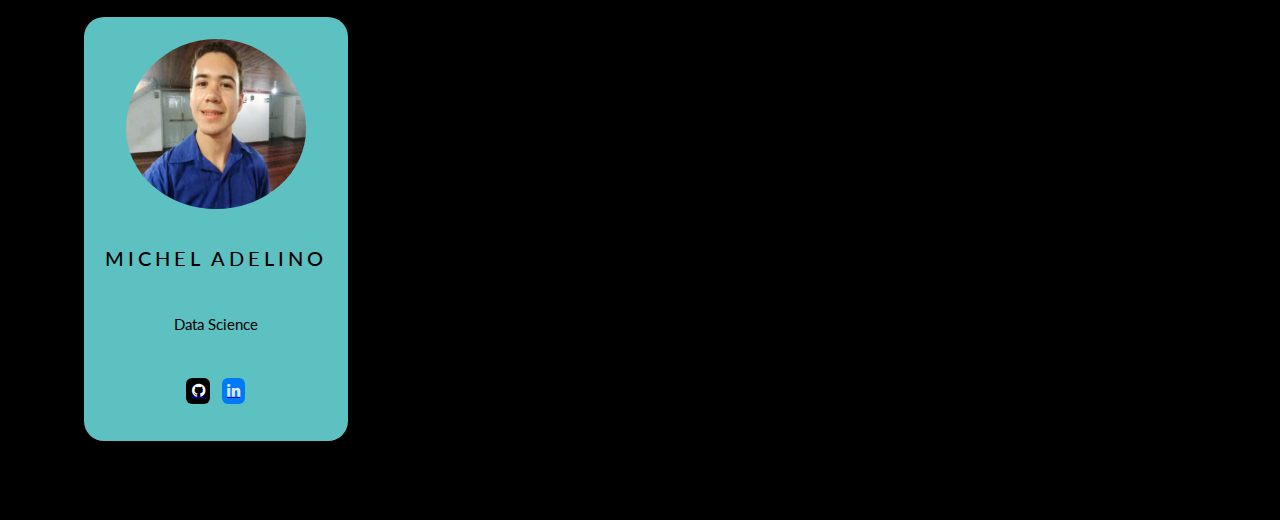
==== commit fbee9703: "style: improve style" ====
--- a/index.html
+++ b/index.html
@@ -3,13 +3,14 @@
 <head>
     <meta charset="UTF-8">
     <meta name="viewport" content="width=device-width, initial-scale=1.0">
-    <title>home</title>
-    <link rel="stylesheet" href="./src/home.css">
+    <title>Deepminds</title>
+    <link rel="stylesheet" href="./src/style/home.css">
 </head>
 <body>
   <nav>
     <div class="nav-bar">
       <img class="logo-deepminds" src="./src/img/dm-logo.png" alt="deep-minds">
+      <div class="toggle-btn" onclick="toggleMenu()">☰</div>
       <ul class="menu">
         <li><a href="#home">Home</a></li>
         <li><a href="#web-scraping">Scraping</a></li>
@@ -17,6 +18,7 @@
         <li><a href="#investimento">Investimento</a></li>
         <li><a href="#team">Equipe</a></li>
       </ul>
+      <div class="btn"><a href="./src/login.html" >Login</a></div>
     </div>
   </nav>
   <main>
@@ -45,6 +47,14 @@
           <div class="content">
             <h2>Chatbot Integrado ao Slack</h2>
             <p>A solução é um chatbot integrado ao Slack, uma plataforma corporativa amplamente adotada. Este chatbot permite que os funcionários expressem seus sentimentos, fornecendo feedbacks de maneira rápida e fácil diretamente na plataforma que já faz parte do seu ambiente de trabalho. Além disso, oferece interações em tempo real, promovendo uma comunicação mais eficaz e melhorando a experiência geral dos colaboradores.</p>
+          </div>
+        </div>
+
+        <div id="chatbot" class="panel">
+          <div class="content">
+            <img class=".img-plataform" src="./src/img/plataform.png" alt="">
+            <h2>Plataform SSO (Sigle Sign On)</h2>
+            <p>A implementação de uma plataforma Single Sign-On (SSO) para o programar o Chatbot e Web Scraping além de outros benefícios, incluindo: Facilidade de Uso, Segurança Reforçada, Integração Transparente, Relatórios e Auditoria </p>
           </div>
         </div>
         
@@ -103,5 +113,11 @@
   <footer>
     <p>  </p>
   </footer>
+  <script>
+    function toggleMenu() {
+      var menu = document.querySelector('.menu');
+      menu.classList.toggle('active');
+    }
+  </script>
 </body>
 </html>--- a/src/style/home.css
+++ b/src/style/home.css
@@ -0,0 +1,402 @@
+@import url(https://fonts.googleapis.com/css?family=Lato:300);
+@import url(https://cdnjs.cloudflare.com/ajax/libs/font-awesome/4.6.3/css/font-awesome.css);
+
+* {
+  box-sizing: border-box;
+}
+
+html {
+  line-height: 1.8;
+  font-size: 13px;
+  background: #000;
+  font-family: Lato, sans-serif;
+}
+
+h1,h2,h3,h4,h5,h6 {
+  line-height: 1.2;
+  text-transform: uppercase;
+  letter-spacing: .2em;
+}
+
+p {
+  font-size: 1.3rem;
+}
+
+/*nav-bar*/
+
+.menu {
+  display: flex;
+  justify-content: center;
+  align-items: center;
+  max-width: 720px;
+  margin: 0 auto;
+  list-style: none;
+}
+
+.menu li {
+  width: 125px;
+  height: 50px;
+  transition: background-position-x 0.9s linear;
+  text-align: center;
+}
+
+.menu li a {
+  font-size: 22px;
+  color: #4fd9bd;
+  text-decoration: none;
+  transition: all 0.45s;
+}
+
+.menu li:hover {
+  background: url("[data-uri]");
+  animation: line 1s;
+}
+
+.menu li:hover a {
+  color: #4fd9bd;
+}
+
+.menu li:not(:last-child) {
+  margin-right: 30px;
+}
+
+@keyframes line {
+  0% {
+    background-position-x: 390px;
+  }
+}
+
+.nav-bar{
+  display: flex;
+  justify-content: space-around;
+  flex-wrap: wrap;
+}
+
+.login {
+  text-decoration: none;
+  font-family: Verdana, Geneva, Tahoma, sans-serif;
+  font-size: 16px;
+  color: #000;
+  cursor: pointer;
+}
+
+/*login*/
+
+nav .btn {
+	position: relative;
+	top: 0;
+	left: 0;
+	width: 250px;
+	height: 50px;
+	margin: 0;
+	display: flex;
+	justify-content: center;
+	align-items: center;
+}
+nav .btn a {
+	position: absolute;
+	top: 0;
+	left: 0;
+	width: 100%;
+	height: 100%;
+	display: flex;
+	justify-content: center;
+	align-items: center;
+	background: rgba(255, 255, 255, 0.05);
+	box-shadow: 0 15px 15px rgba(0, 0, 0, 0.3);
+	border-bottom: 1px solid rgba(255, 255, 255, 0.1);
+	border-top: 1px solid rgba(255, 255, 255, 0.1);
+	border-radius: 30px;
+	padding: 10px;
+	letter-spacing: 1px;
+	text-decoration: none;
+	overflow: hidden;
+	color: #fff;
+	font-weight: 400px;
+	z-index: 1;
+	transition: 0.5s;
+	backdrop-filter: blur(15px);
+}
+nav .btn:hover a {
+	letter-spacing: 3px;
+}
+nav .btn a::before {
+	content: "";
+	position: absolute;
+	top: 0;
+	left: 0;
+	width: 50%;
+	height: 100%;
+	background: linear-gradient(to left, rgba(255, 255, 255, 0.15), transparent);
+	transform: skewX(45deg) translate(0);
+	transition: 0.5s;
+	filter: blur(0px);
+}
+nav .btn:hover a::before {
+	transform: skewX(45deg) translate(200px);
+}
+nav .btn::before {
+	content: "";
+	position: absolute;
+	left: 50%;
+	transform: translatex(-50%);
+	bottom: -5px;
+	width: 30px;
+	height: 10px;
+	background: rgba(0, 255, 174, 0.638);
+	border-radius: 10px;
+	transition: 0.5s;
+	transition-delay: 0.5;
+}
+
+nav .btn:hover::before /*lightup button*/ {
+	bottom: 0;
+	height: 50%;
+	width: 80%;
+	border-radius: 30px;
+}
+
+nav .btn::after {
+	content: "";
+	position: absolute;
+	left: 50%;
+	transform: translatex(-50%);
+	top: -5px;
+	width: 30px;
+	height: 10px;
+	background: rgba(0, 255, 174, 0.638);
+	border-radius: 10px;
+	transition: 0.5s;
+	transition-delay: 0.5;
+}
+nav .btn:hover::after /*lightup button*/ {
+	top: 0;
+	height: 50%;
+	width: 80%;
+	border-radius: 30px;
+}
+
+nav .btn:nth-child(1)::before, /* 1*/
+nav .btn:nth-child(1)::after {
+	background: #1eff45;
+	box-shadow: 0 0 5px #1eff45, 0 0 15px #1eff45, 0 0 30px #1eff45,
+		0 0 60px #1eff45;
+}
+
+/*end nav-bar*/
+
+.panel {
+  min-height: 90vh;
+  margin: 20px;
+  background: url(https://images.unsplash.com/39/lIZrwvbeRuuzqOoWJUEn_Photoaday_CSD%20%281%20of%201%29-5.jpg?q=80&w=1470&auto=format&fit=crop&ixlib=rb-4.0.3&ixid=M3wxMjA3fDB8MHxwaG90by1wYWdlfHx8fGVufDB8fHx8fA%3D%3D) no-repeat 50% 50%;
+  background-size: cover;
+  background-attachment: fixed;
+  display: flex;
+  padding: 2em;
+  justify-content: center;
+  align-items: center;
+  
+  &:nth-child(2) {
+    background-image: url(https://unsplash.it/g/901/600);
+  }
+  &:nth-child(3) {
+    background-image: url(https://unsplash.it/g/900/601);
+  }
+  &:nth-child(4) {
+    background-image: url(https://unsplash.it/g/900/601?image=0);
+  }
+  &:nth-child(4) {
+    background-image: url(https://unsplash.it/g/900/605);
+  }
+  &:nth-child(5) {
+    background-image: url(https://images.unsplash.com/photo-1527576539890-dfa815648363?q=80&w=1530&auto=format&fit=crop&ixlib=rb-4.0.3&ixid=M3wxMjA3fDB8MHxwaG90by1wYWdlfHx8fGVufDB8fHx8fA%3D%3D);
+  }
+  &:nth-child(6) {
+    background-image: url(https://images.unsplash.com/photo-1527576539890-dfa815648363?q=80&w=1530&auto=format&fit=crop&ixlib=rb-4.0.3&ixid=M3wxMjA3fDB8MHxwaG90by1wYWdlfHx8fGVufDB8fHx8fA%3D%3D);
+  }}
+
+.content {
+  max-width: 510px;
+  text-align: center;
+  padding: 2em;
+  background: #47958af2;
+  border: 1px dashed #888;
+  box-shadow: 0 0 0 10px rgba(#000,.8);
+  color: #fff;
+  *:first-child {
+    margin-top: 0;
+  }
+  *:last-child {
+    margin-bottom: 0;
+  }
+  h1, h2 {
+    padding-bottom: 1em;
+    border-bottom: 1px dashed #888;
+  }
+}
+
+.first-container{
+  display: flex;
+  flex-direction: column;
+}
+
+.logo-deepminds {
+  width: 15vh;
+  display: flex;
+  padding-left: 10px;
+}
+
+.img-plataform {
+  max-width: 40%;
+}
+
+/*team section style*/
+
+.flexbox-container-center{
+    display:flex;
+    flex-direction:column;
+    align-items:center;
+    margin: auto;
+    padding: 0px 30px;
+    justify-content: center;
+}
+#team h2 {
+    font-size: 20px;
+    font-weight: 700;
+    padding-bottom:8px;
+}
+
+#team h4 {
+    font-size: 20px;
+    font-weight: 500;
+    display: flex;
+}
+
+.team-members {
+    display:flex;
+    flex-direction:row;
+    align-items:center;
+    flex-wrap: wrap;
+    justify-content: space-between;
+    gap: 2.5rem;
+    padding: 1rem 0 2.5rem;
+}
+
+.team-members p {
+    font-size: 15px;
+    font-weight: 400;
+}
+
+.member {
+    display: flex;
+    align-items: center;
+    flex-direction: column;
+    padding: 1.7rem 1.6rem;
+    background: #62cacbf2;
+    box-shadow: 0 5px 5px rgba(0, 0, 0, 0.5);
+    border-radius: 20px;
+    transition: all 265ms ease-out;
+    -webkit-transition: all 265ms ease-out;
+    -moz-transition: all 265ms ease-out;
+    -ms-transition: all 265ms ease-out;
+    -o-transition: all 265ms ease-out;
+}
+
+.member:hover {
+    transform: translateY(-5px) scale(1.05);
+    background: rgba(127, 229, 229, 0.665);
+    transition: all 265ms ease-out;
+}
+
+.member h2, .member p {
+    display: flex;
+    justify-content: center;
+}
+
+.team-member-photo {
+    width: 180px;
+    height: 180px;
+    border-radius: 100%;
+    padding-bottom: 10px;
+}
+
+.social-icons-box{
+    display: flex;
+    align-items: center;
+    padding-top: 10px;
+    justify-content: center;
+}
+
+
+.social-icons {
+    padding: 0;
+    display: flex;
+    align-items: center;
+    justify-content: center;
+}
+
+.social-icons-box i {
+    align-items:center;
+    transition: all 265ms ease-out;
+    justify-content: center;
+    padding: 0.4rem;
+    border-radius:6px;
+}
+
+/*github icon*/
+.github {
+  background-color: rgb(0 0 0);
+  color: white;
+}
+
+/*linkedin icon*/
+.linkedin {
+  background-color: #0079f5;
+  color: #ffffffdb;
+}
+
+.social-icons li {
+    display: inline-flex;
+    position: relative;
+    font-size: 1.2em;
+}
+
+.social-icons a {
+    display: flex;
+    padding: 2px 6px;
+}
+
+.social-icons a:before {
+    content: " ";
+    display:flex;
+    transition: all 265ms ease-out;
+}
+
+.social-icons a:hover i {
+    transform: scale(2);
+    color: #00B5F5;
+    background: -webkit-linear-gradient(45deg, #65e1e1, #9fc2d7,  #466bd9);
+    -webkit-background-clip: text;
+        /*the standard property 'background-clip' for compatibility when hover*/
+        background-clip: text; 
+    -webkit-text-fill-color: transparent;
+    transition: all 265ms ease-in;
+}
+
+/* Estilos para telas menores que 700 pixels */
+@media screen and (max-width: 700px) {
+  .menu {
+    display: none;
+    flex-direction: column;
+    align-items: center;
+  }
+
+  .menu.active {
+    display: flex;
+  }
+
+  .toggle-btn {
+    display: block;
+    cursor: pointer;
+  }
+}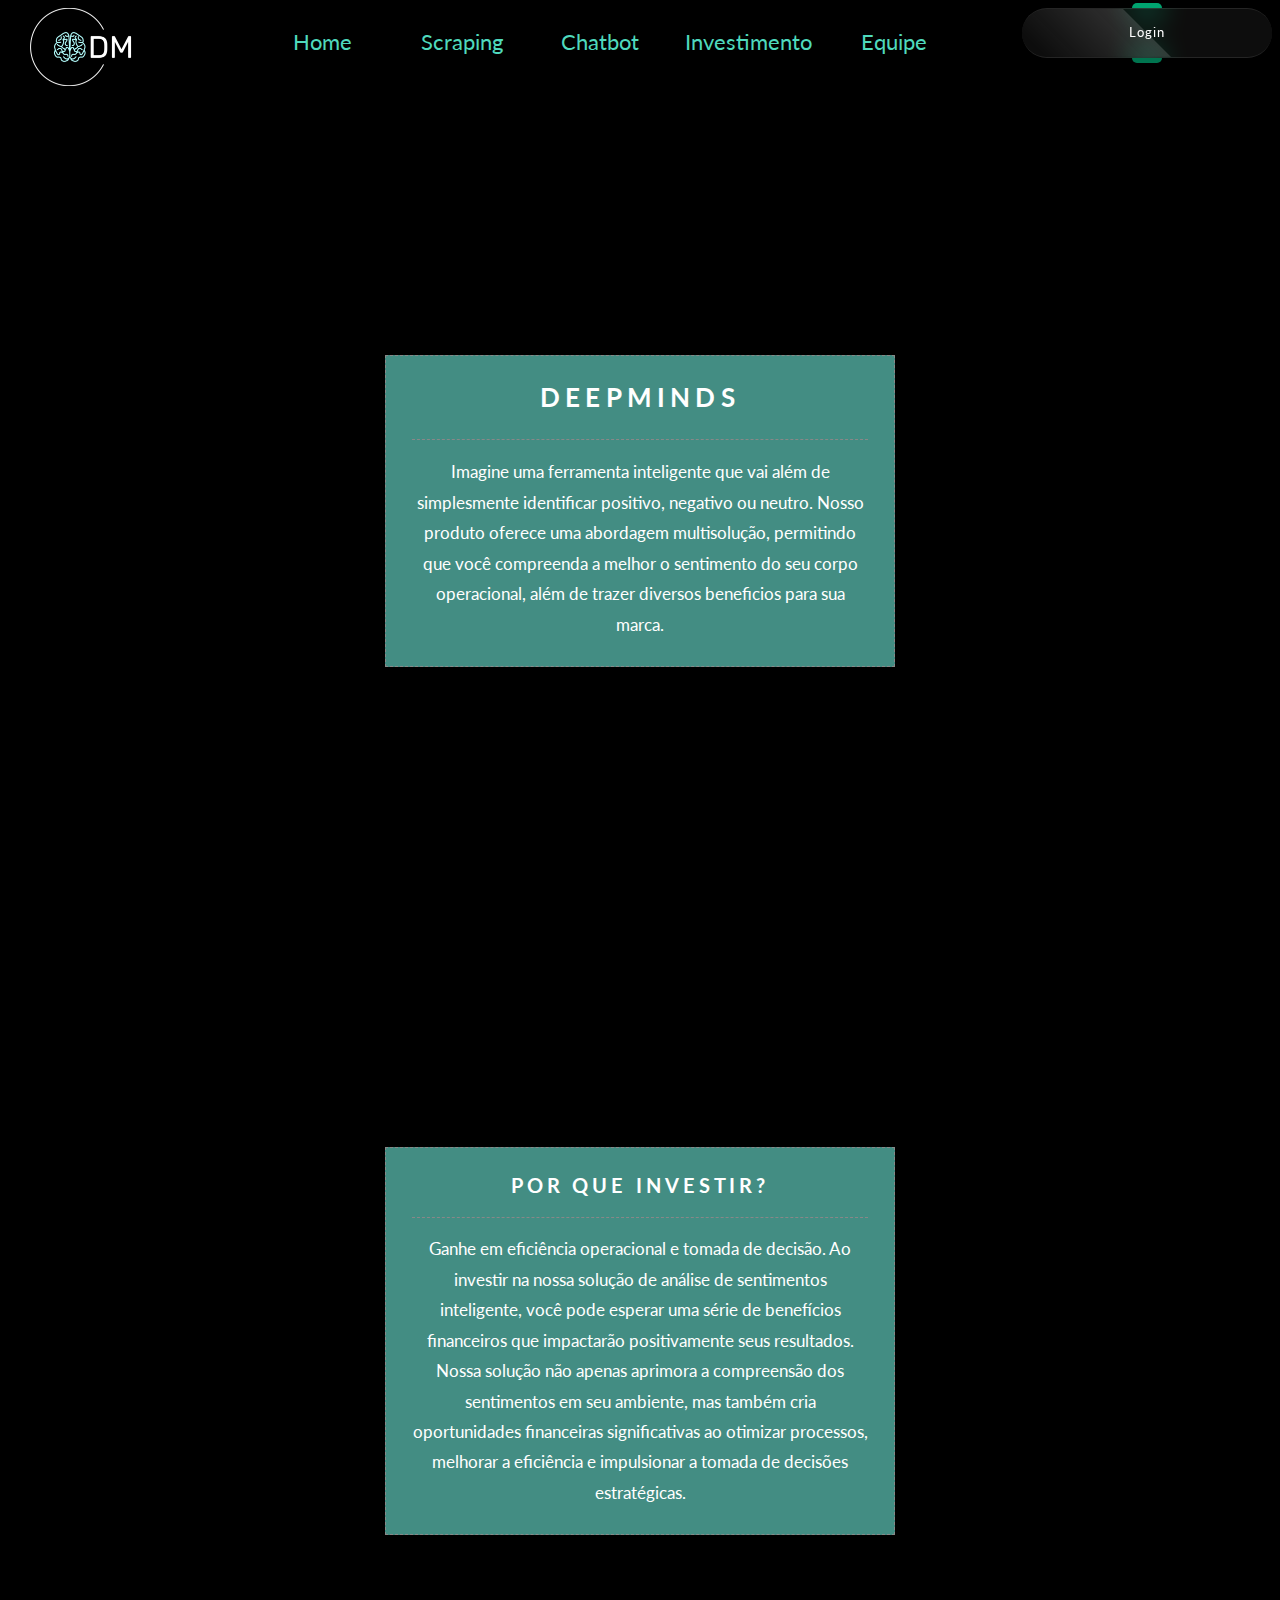
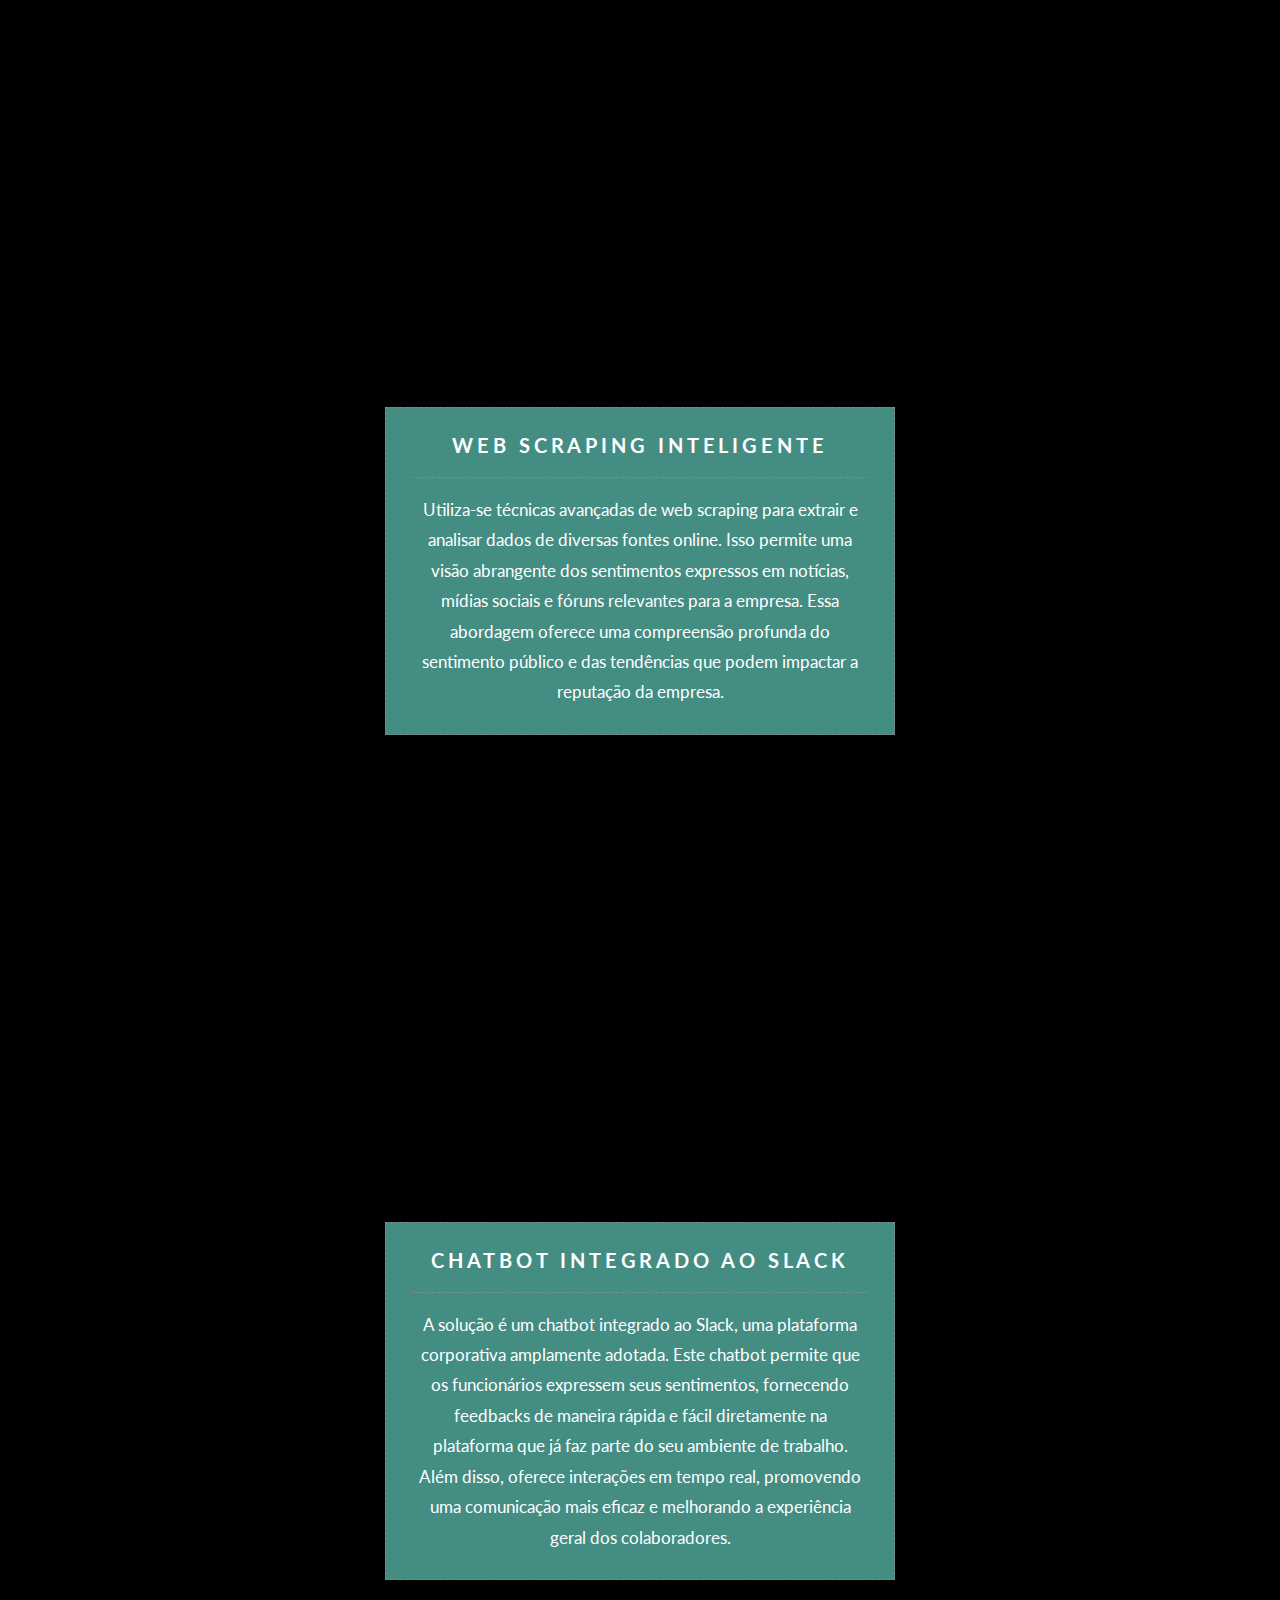
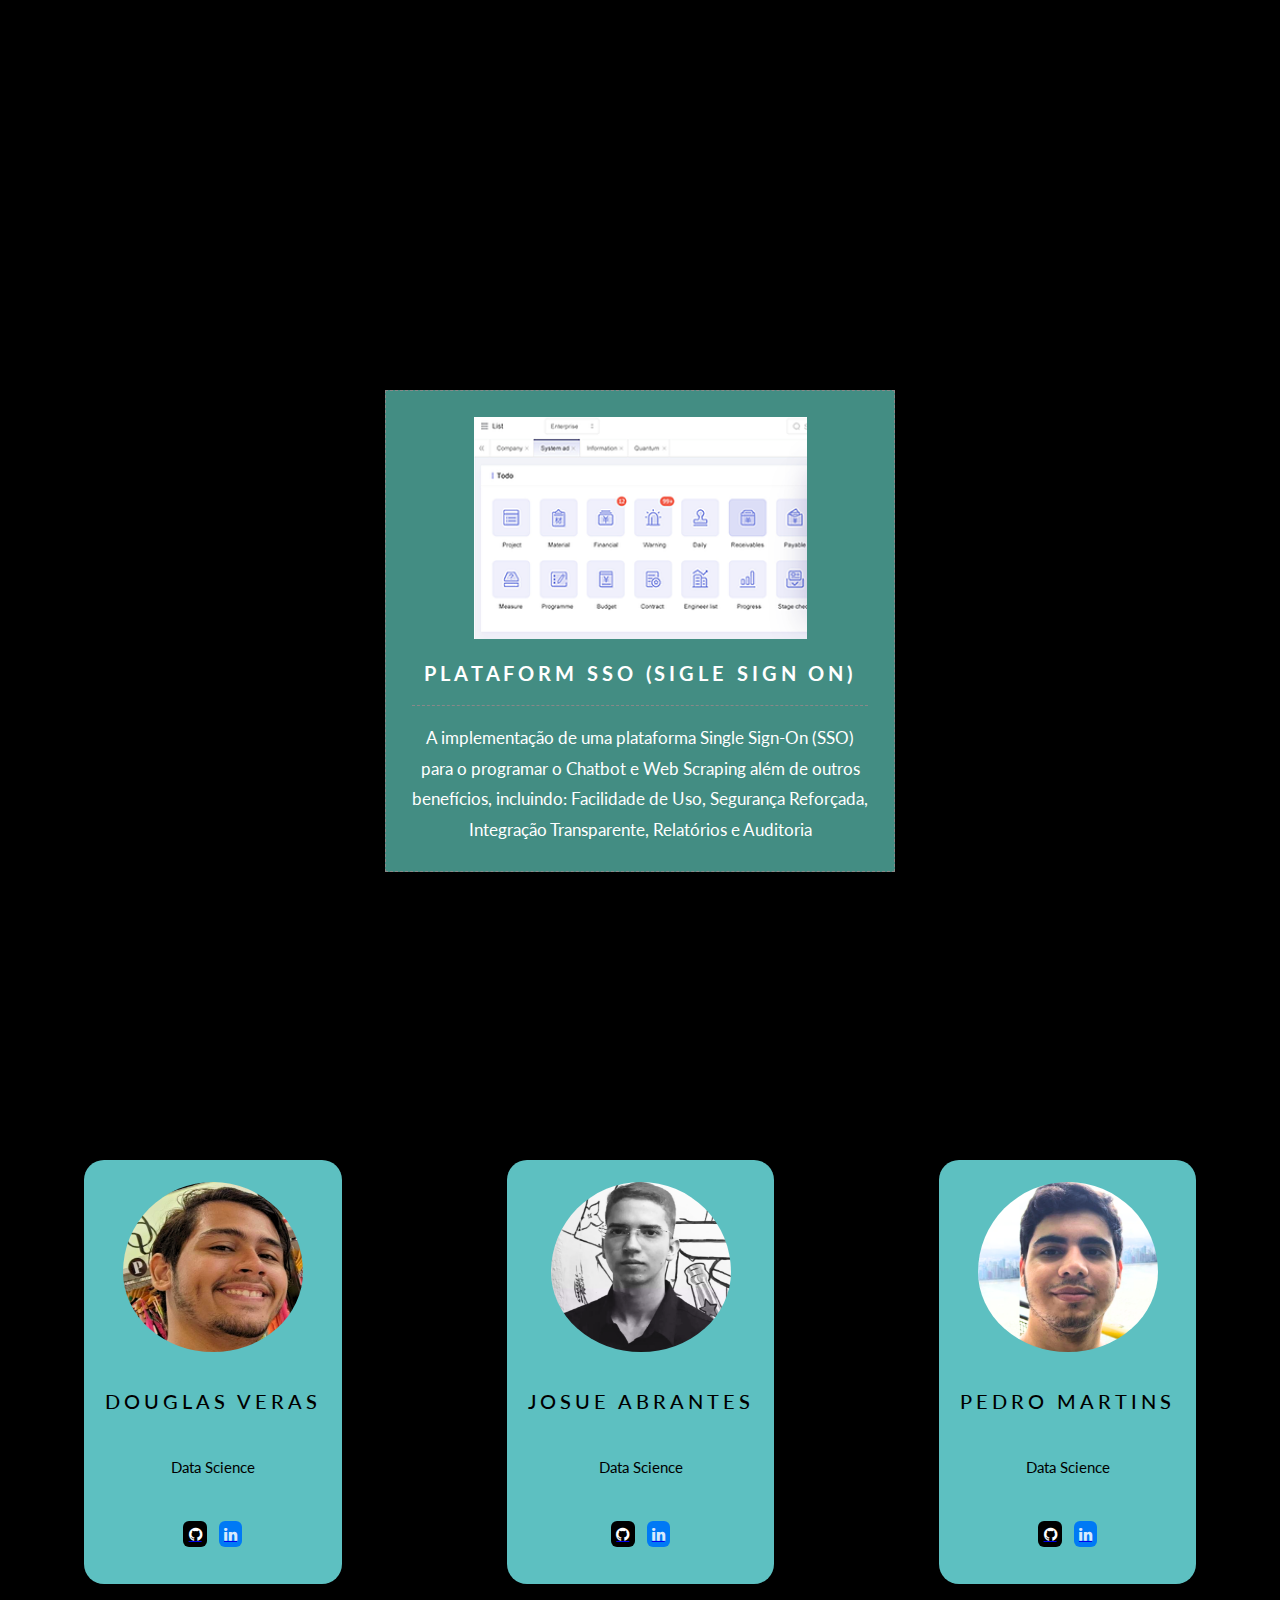
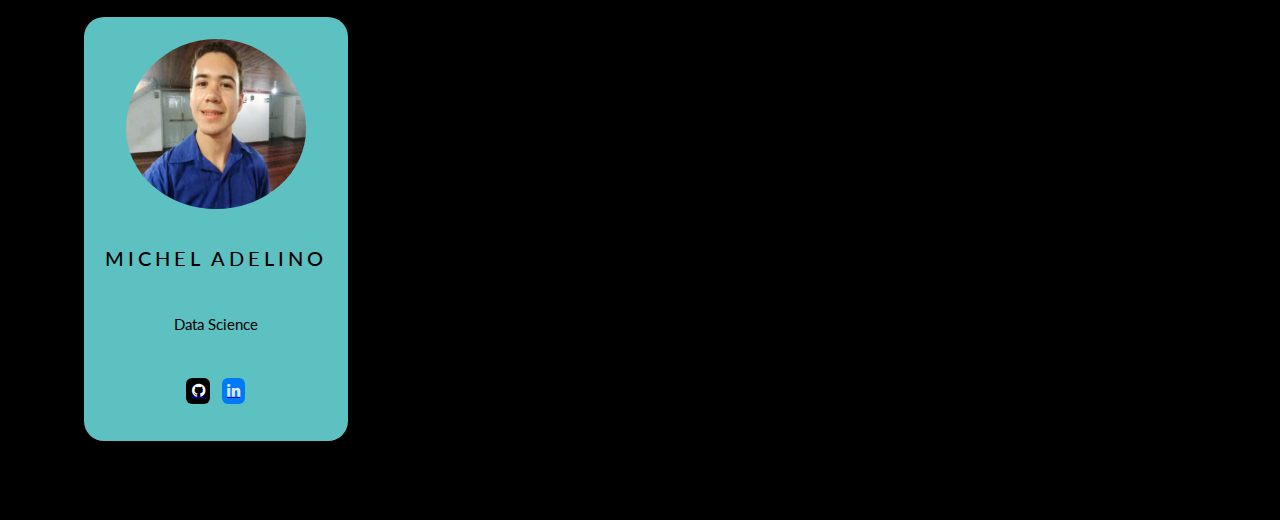
==== commit 2157f4ad: "style: add responsive home style" ====
--- a/index.html
+++ b/index.html
@@ -9,8 +9,8 @@
 <body>
   <nav>
     <div class="nav-bar">
+      <div class="toggle-btn" onclick="toggleMenu()">☰</div>
       <img class="logo-deepminds" src="./src/img/dm-logo.png" alt="deep-minds">
-      <div class="toggle-btn" onclick="toggleMenu()">☰</div>
       <ul class="menu">
         <li><a href="#home">Home</a></li>
         <li><a href="#web-scraping">Scraping</a></li>
--- a/src/style/home.css
+++ b/src/style/home.css
@@ -388,7 +388,8 @@
   .menu {
     display: none;
     flex-direction: column;
-    align-items: center;
+    align-items: flex-start;
+    justify-content: center;
   }
 
   .menu.active {
@@ -398,5 +399,14 @@
   .toggle-btn {
     display: block;
     cursor: pointer;
+    color: white;
+    font-size: 2.5rem;
+  }
+  .logo-deepminds {
+    width: 8rem;
+    height: 5rem;
+  }
+  .active {
+    padding-bottom: 20px;
   }
 }